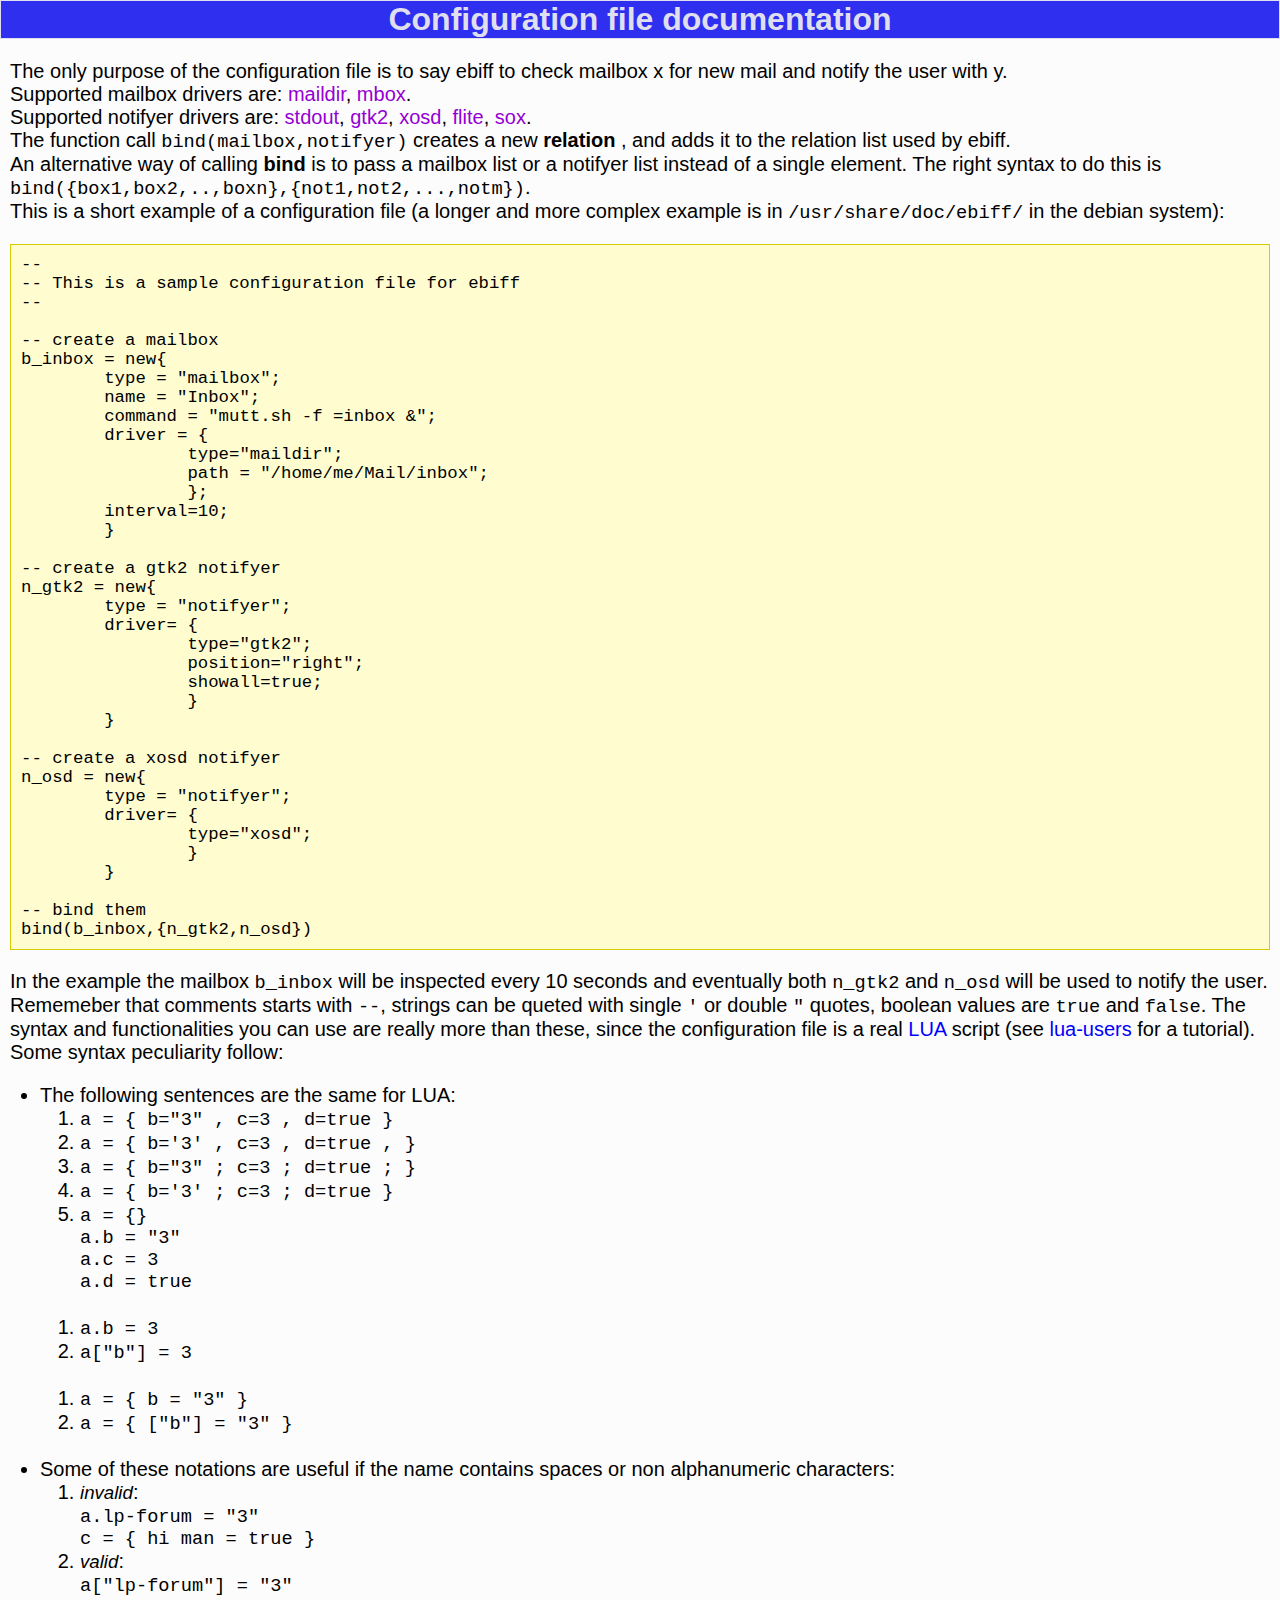
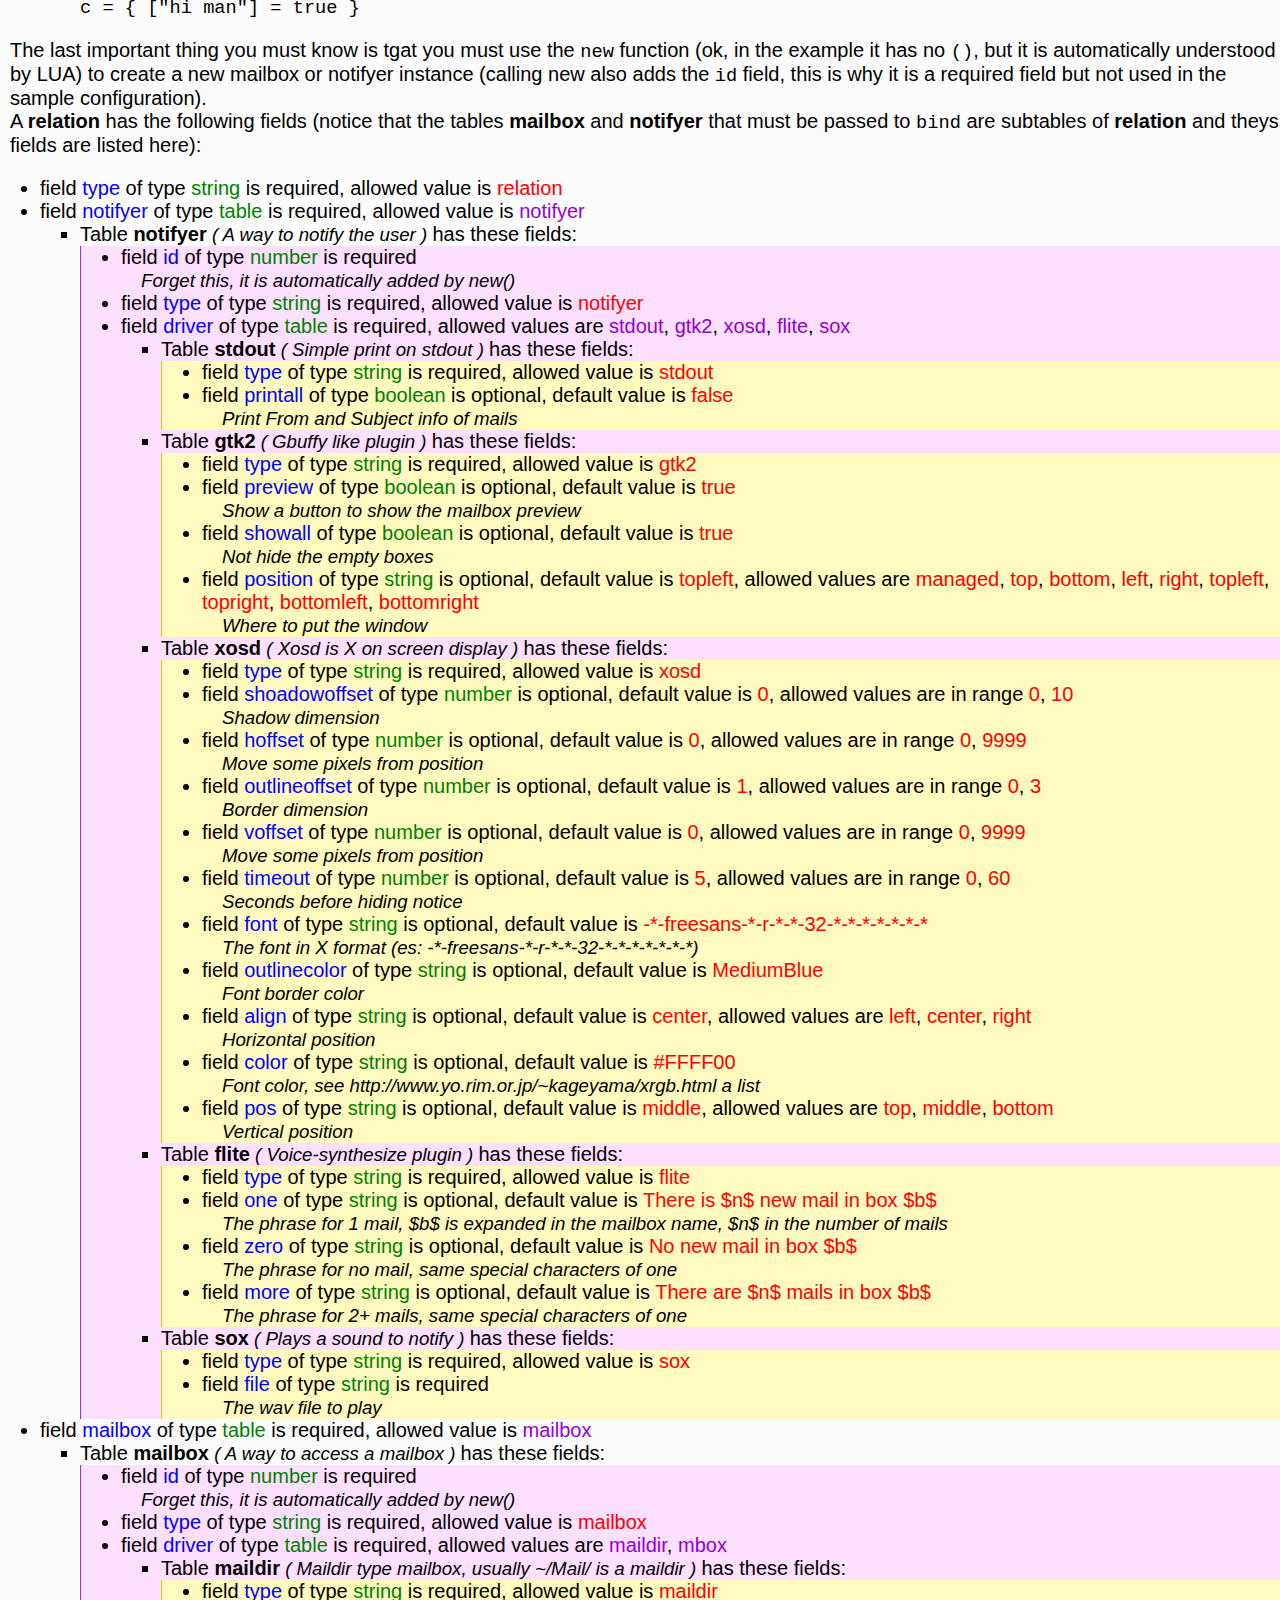
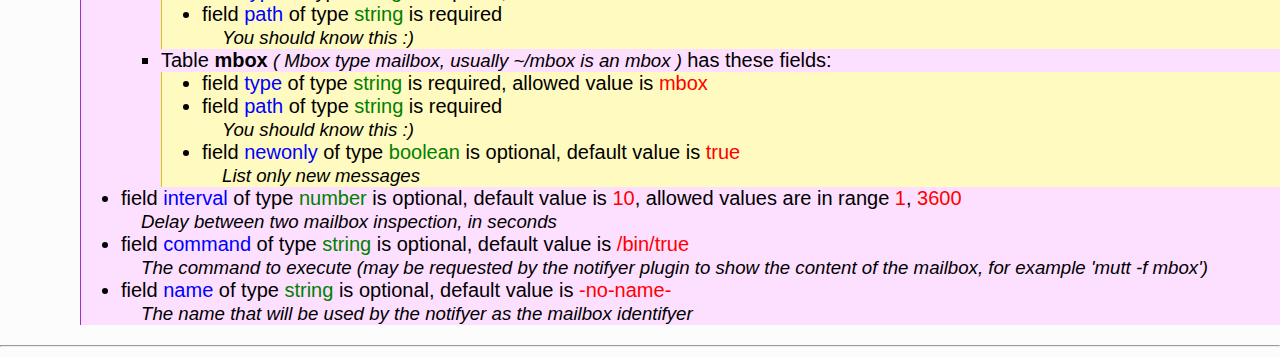
==== ebiff_homepage/homepage/manual.html @ 233963b3 "fix" ====
<html>
<head>
<meta http-equiv="Content-Type" content="text/html; charset=UTF-8">
<title>ebiff configuration file documentation</title>
<style type="text/css">
  TT {font-size:14pt;font-family:courier;}
  I {font-size:14pt;font-family:helvetica;}
  PRE {font-size:13pt;font-family:courier;
  	border-style:solid;border-width:1px;
	margin:10 10 10 10;padding:10 10 10 10;
	border-color:#d8ca00;
	background-color:#fffdcf;}
  body { 
background-color: #fcfcfc;
font-family: helvetica,sans-serif;
font-size:15pt;
margin-top:0px;
margin-bottom:0px;
margin-left:0px;
margin-right:0px;
}

p {margin-left:10;}

  UL {list-style-type:disc;}
  UL UL {list-style-type:square;}
  UL UL UL {list-style-type:disc;
border-style:none none none solid;
border-width:1px;
border-color:#9b30cf;
background-color:#fddfff;}
  UL UL UL UL {list-style-type:square;border-style:none;}
  UL UL UL UL UL {list-style-type:disc;
border-style:none none none solid;
border-width:1px;
border-color:#d8ca00;
background-color:#fffabf;}
  H1 {font-size: 24pt;
color:#dfdff0;
text-align:center;
border-style:solid;
border-width:1px;
border-color:#dfdff0;
background-color:#2f2ff0;
margin-left:0px;
margin-right:0px;
margin-top:0px;
}
  A  {color:DarkViolet;text-decoration: none}
  A:hover {color: Violet;background-color: DarkViolet;text-decoration: none;}
  A.nohover:hover {background-color: transparent;text-decoration: none;
  	color: transparent;}
  A.normal  {color:Blue;text-decoration: none}
  A.normal:hover {color: LightBlue;background-color: Blue;text-decoration: none;}
  A.normal.nohover:hover {background-color: transparent;text-decoration: none;
  	color: transparent;}
  </style>
</head>
<body>
<h1>Configuration file documentation</h1>
<P>
    The only purpose of the configuration file is to say ebiff to
    check mailbox x for new mail and notify the user with y.<BR>
    Supported mailbox drivers are: 
    <A HREF="#maildir">maildir</A>, <A HREF="#mbox">mbox</A>.
    <BR>
    Supported notifyer drivers are: 
    <A HREF="#stdout">stdout</A>, <A HREF="#gtk2">gtk2</A>, <A HREF="#xosd">xosd</A>, <A HREF="#flite">flite</A>, <A HREF="#sox">sox</A>.
    <BR>
    The function call <TT>bind(mailbox,notifyer)</TT>
    creates a new <B>relation</B> , and adds it to the relation 
    list used by ebiff.<BR>
    An alternative way of calling <B>bind</B> is to pass a mailbox list or
    a notifyer list instead of a single element. The right syntax to do this 
    is <TT>bind({box1,box2,..,boxn},{not1,not2,...,notm})</TT>.<BR>
    This is a short example of a configuration file (a longer and more complex
    example is in <TT>/usr/share/doc/ebiff/</TT> in the debian system):
    </P>
<pre>
--
-- This is a sample configuration file for ebiff
--

-- create a mailbox
b_inbox = new{
	type = "mailbox";
	name = "Inbox";
	command = "mutt.sh -f =inbox &amp;";
	driver = {
		type="maildir";
		path = "/home/me/Mail/inbox";
		};
	interval=10;
	}
	
-- create a gtk2 notifyer
n_gtk2 = new{
	type = "notifyer";
	driver= {
		type="gtk2";
		position="right";
		showall=true;
		}
	}

-- create a xosd notifyer
n_osd = new{
	type = "notifyer";
	driver= {
		type="xosd";
		}
	}

-- bind them
bind(b_inbox,{n_gtk2,n_osd})
</pre>
<P>
    In the example the mailbox <TT>b_inbox</TT> will be inspected every 
    10 seconds and eventually both <TT>n_gtk2</TT> and <TT>n_osd</TT>
    will be used to notify the user.<BR>
    Rememeber that comments starts with <TT>--</TT>, strings can be queted with
    single <TT>'</TT> or double <TT>"</TT> quotes, boolean values are 
    <TT>true</TT> and <TT>false</TT>. The syntax and 
    functionalities you can use are really more than these, since 
    the configuration file is a real
    <A CLASS="normal" HREF="http://www.lua.org">LUA</A> script 
    (see <A CLASS="normal" HREF="http://lua-users.org">lua-users</A> for a 
    tutorial). Some syntax peculiarity follow:
    </P>
<UL>
<LI>The following sentences are the same for LUA:

<OL>
<LI><TT> a = { b="3" , c=3 , d=true }</TT></LI>
<LI><TT> a = { b='3' , c=3 , d=true , }</TT></LI>
<LI><TT> a = { b="3" ; c=3 ; d=true ; }</TT></LI>
<LI><TT> a = { b='3' ; c=3 ; d=true  }</TT></LI>
<LI><TT> a = {}<BR>
a.b = "3"<BR>
a.c = 3<BR>
a.d = true</TT></LI>
</OL>
<BR><OL>
<LI><TT> a.b = 3</TT></LI>
<LI><TT> a["b"] = 3</TT></LI>
</OL>
<BR><OL>
<LI><TT> a = { b = "3" }</TT></LI>
<LI><TT> a = { ["b"] = "3" }</TT></LI>
</OL>
<BR>
</LI>
<LI>Some of these notations are useful if the name contains spaces or 
non alphanumeric characters:
<OL>
<LI>
<I>invalid</I>:<BR><TT>
	a.lp-forum = "3"<BR>
	c = { hi man = true }</TT>
</LI>
<LI>
<I>valid</I>:<BR><TT>
	a["lp-forum"] = "3"<BR>
	c = { ["hi man"] = true }</TT>
</LI>
</OL>
</LI>
</UL>
<P>
    The last important thing you must know is tgat you must use the 
    <TT>new</TT> function (ok, in the example it has no <TT>()</TT>, but
    it is automatically understood by LUA) to create a new mailbox or notifyer
    instance (calling new also adds the <TT>id</TT> field, this is why it is a
    required field but not used in the sample configuration).<BR>
    A <B>relation</B> has the following fields (notice that the tables 
    <B>mailbox</B> and <B>notifyer</B> that must be passed to <TT>bind</TT>
    are subtables of <B>relation</B> and theys fields are listed here):
    <ul>
<li>
field <FONT color="blue">type</FONT>
of type <FONT color="green">string</FONT>
is required, allowed value is <FONT color="red">relation</FONT>
</li>
<li>
field <FONT color="blue">notifyer</FONT>
of type <FONT color="green">table</FONT>
is required, allowed value is <FONT color="DarkViolet">notifyer</FONT><ul><li>
<DIV ID="notifyer">
    Table <B>notifyer</B><I> ( A way to notify the user ) </I>
    has these fields:</DIV>
<ul>
<li>
field <FONT color="blue">id</FONT>
of type <FONT color="green">number</FONT>
is required<BR><I style="margin-left:20px;">Forget this, it is automatically added by new()</I>
</li>
<li>
field <FONT color="blue">type</FONT>
of type <FONT color="green">string</FONT>
is required, allowed value is <FONT color="red">notifyer</FONT>
</li>
<li>
field <FONT color="blue">driver</FONT>
of type <FONT color="green">table</FONT>
is required, allowed values are <FONT color="DarkViolet">stdout</FONT>, <FONT color="DarkViolet">gtk2</FONT>, <FONT color="DarkViolet">xosd</FONT>, <FONT color="DarkViolet">flite</FONT>, <FONT color="DarkViolet">sox</FONT><ul>
<li>
<DIV ID="stdout">
    Table <B>stdout</B><I> ( Simple print on stdout ) </I>
    has these fields:</DIV>
<ul>
<li>
field <FONT color="blue">type</FONT>
of type <FONT color="green">string</FONT>
is required, allowed value is <FONT color="red">stdout</FONT>
</li>
<li>
field <FONT color="blue">printall</FONT>
of type <FONT color="green">boolean</FONT>
is optional, default value is <FONT color="red">false</FONT><BR><I style="margin-left:20px;">Print From and Subject info of mails</I>
</li>
</ul>
</li>
<li>
<DIV ID="gtk2">
    Table <B>gtk2</B><I> ( Gbuffy like plugin ) </I>
    has these fields:</DIV>
<ul>
<li>
field <FONT color="blue">type</FONT>
of type <FONT color="green">string</FONT>
is required, allowed value is <FONT color="red">gtk2</FONT>
</li>
<li>
field <FONT color="blue">preview</FONT>
of type <FONT color="green">boolean</FONT>
is optional, default value is <FONT color="red">true</FONT><BR><I style="margin-left:20px;">Show a button to show the mailbox preview</I>
</li>
<li>
field <FONT color="blue">showall</FONT>
of type <FONT color="green">boolean</FONT>
is optional, default value is <FONT color="red">true</FONT><BR><I style="margin-left:20px;">Not hide the empty boxes</I>
</li>
<li>
field <FONT color="blue">position</FONT>
of type <FONT color="green">string</FONT>
is optional, default value is <FONT color="red">topleft</FONT>, allowed values are <FONT color="red">managed</FONT>, <FONT color="red">top</FONT>, <FONT color="red">bottom</FONT>, <FONT color="red">left</FONT>, <FONT color="red">right</FONT>, <FONT color="red">topleft</FONT>, <FONT color="red">topright</FONT>, <FONT color="red">bottomleft</FONT>, <FONT color="red">bottomright</FONT><BR><I style="margin-left:20px;">Where to put the window</I>
</li>
</ul>
</li>
<li>
<DIV ID="xosd">
    Table <B>xosd</B><I> ( Xosd is X on screen display ) </I>
    has these fields:</DIV>
<ul>
<li>
field <FONT color="blue">type</FONT>
of type <FONT color="green">string</FONT>
is required, allowed value is <FONT color="red">xosd</FONT>
</li>
<li>
field <FONT color="blue">shoadowoffset</FONT>
of type <FONT color="green">number</FONT>
is optional, default value is <FONT color="red">0</FONT>, allowed values are in range <FONT color="red">0</FONT>, <FONT color="red">10</FONT><BR><I style="margin-left:20px;">Shadow dimension</I>
</li>
<li>
field <FONT color="blue">hoffset</FONT>
of type <FONT color="green">number</FONT>
is optional, default value is <FONT color="red">0</FONT>, allowed values are in range <FONT color="red">0</FONT>, <FONT color="red">9999</FONT><BR><I style="margin-left:20px;">Move some pixels from position</I>
</li>
<li>
field <FONT color="blue">outlineoffset</FONT>
of type <FONT color="green">number</FONT>
is optional, default value is <FONT color="red">1</FONT>, allowed values are in range <FONT color="red">0</FONT>, <FONT color="red">3</FONT><BR><I style="margin-left:20px;">Border dimension</I>
</li>
<li>
field <FONT color="blue">voffset</FONT>
of type <FONT color="green">number</FONT>
is optional, default value is <FONT color="red">0</FONT>, allowed values are in range <FONT color="red">0</FONT>, <FONT color="red">9999</FONT><BR><I style="margin-left:20px;">Move some pixels from position</I>
</li>
<li>
field <FONT color="blue">timeout</FONT>
of type <FONT color="green">number</FONT>
is optional, default value is <FONT color="red">5</FONT>, allowed values are in range <FONT color="red">0</FONT>, <FONT color="red">60</FONT><BR><I style="margin-left:20px;">Seconds before hiding notice</I>
</li>
<li>
field <FONT color="blue">font</FONT>
of type <FONT color="green">string</FONT>
is optional, default value is <FONT color="red">-*-freesans-*-r-*-*-32-*-*-*-*-*-*-*</FONT><BR><I style="margin-left:20px;">The font in X format (es: -*-freesans-*-r-*-*-32-*-*-*-*-*-*-*)</I>
</li>
<li>
field <FONT color="blue">outlinecolor</FONT>
of type <FONT color="green">string</FONT>
is optional, default value is <FONT color="red">MediumBlue</FONT><BR><I style="margin-left:20px;">Font border color</I>
</li>
<li>
field <FONT color="blue">align</FONT>
of type <FONT color="green">string</FONT>
is optional, default value is <FONT color="red">center</FONT>, allowed values are <FONT color="red">left</FONT>, <FONT color="red">center</FONT>, <FONT color="red">right</FONT><BR><I style="margin-left:20px;">Horizontal position</I>
</li>
<li>
field <FONT color="blue">color</FONT>
of type <FONT color="green">string</FONT>
is optional, default value is <FONT color="red">#FFFF00</FONT><BR><I style="margin-left:20px;">Font color, see http://www.yo.rim.or.jp/~kageyama/xrgb.html a list</I>
</li>
<li>
field <FONT color="blue">pos</FONT>
of type <FONT color="green">string</FONT>
is optional, default value is <FONT color="red">middle</FONT>, allowed values are <FONT color="red">top</FONT>, <FONT color="red">middle</FONT>, <FONT color="red">bottom</FONT><BR><I style="margin-left:20px;">Vertical position</I>
</li>
</ul>
</li>
<li>
<DIV ID="flite">
    Table <B>flite</B><I> ( Voice-synthesize plugin ) </I>
    has these fields:</DIV>
<ul>
<li>
field <FONT color="blue">type</FONT>
of type <FONT color="green">string</FONT>
is required, allowed value is <FONT color="red">flite</FONT>
</li>
<li>
field <FONT color="blue">one</FONT>
of type <FONT color="green">string</FONT>
is optional, default value is <FONT color="red">There is $n$ new mail in box $b$</FONT><BR><I style="margin-left:20px;">The phrase for 1 mail, $b$ is expanded in the mailbox name, $n$ in the number of mails</I>
</li>
<li>
field <FONT color="blue">zero</FONT>
of type <FONT color="green">string</FONT>
is optional, default value is <FONT color="red">No new mail in box $b$</FONT><BR><I style="margin-left:20px;">The phrase for no mail, same special characters of one</I>
</li>
<li>
field <FONT color="blue">more</FONT>
of type <FONT color="green">string</FONT>
is optional, default value is <FONT color="red">There are $n$ mails in box $b$</FONT><BR><I style="margin-left:20px;">The phrase for 2+ mails, same special characters of one</I>
</li>
</ul>
</li>
<li>
<DIV ID="sox">
    Table <B>sox</B><I> ( Plays a sound to notify ) </I>
    has these fields:</DIV>
<ul>
<li>
field <FONT color="blue">type</FONT>
of type <FONT color="green">string</FONT>
is required, allowed value is <FONT color="red">sox</FONT>
</li>
<li>
field <FONT color="blue">file</FONT>
of type <FONT color="green">string</FONT>
is required<BR><I style="margin-left:20px;">The wav file to play</I>
</li>
</ul>
</li>
</ul>
</li>
</ul>
</li></ul>
</li>
<li>
field <FONT color="blue">mailbox</FONT>
of type <FONT color="green">table</FONT>
is required, allowed value is <FONT color="DarkViolet">mailbox</FONT><ul><li>
<DIV ID="mailbox">
    Table <B>mailbox</B><I> ( A way to access a mailbox ) </I>
    has these fields:</DIV>
<ul>
<li>
field <FONT color="blue">id</FONT>
of type <FONT color="green">number</FONT>
is required<BR><I style="margin-left:20px;">Forget this, it is automatically added by new()</I>
</li>
<li>
field <FONT color="blue">type</FONT>
of type <FONT color="green">string</FONT>
is required, allowed value is <FONT color="red">mailbox</FONT>
</li>
<li>
field <FONT color="blue">driver</FONT>
of type <FONT color="green">table</FONT>
is required, allowed values are <FONT color="DarkViolet">maildir</FONT>, <FONT color="DarkViolet">mbox</FONT><ul>
<li>
<DIV ID="maildir">
    Table <B>maildir</B><I> ( Maildir type mailbox, usually ~/Mail/ is a maildir ) </I>
    has these fields:</DIV>
<ul>
<li>
field <FONT color="blue">type</FONT>
of type <FONT color="green">string</FONT>
is required, allowed value is <FONT color="red">maildir</FONT>
</li>
<li>
field <FONT color="blue">path</FONT>
of type <FONT color="green">string</FONT>
is required<BR><I style="margin-left:20px;">You should know this :)</I>
</li>
</ul>
</li>
<li>
<DIV ID="mbox">
    Table <B>mbox</B><I> ( Mbox type mailbox, usually ~/mbox is an mbox ) </I>
    has these fields:</DIV>
<ul>
<li>
field <FONT color="blue">type</FONT>
of type <FONT color="green">string</FONT>
is required, allowed value is <FONT color="red">mbox</FONT>
</li>
<li>
field <FONT color="blue">path</FONT>
of type <FONT color="green">string</FONT>
is required<BR><I style="margin-left:20px;">You should know this :)</I>
</li>
<li>
field <FONT color="blue">newonly</FONT>
of type <FONT color="green">boolean</FONT>
is optional, default value is <FONT color="red">true</FONT><BR><I style="margin-left:20px;">List only new messages</I>
</li>
</ul>
</li>
</ul>
</li>
<li>
field <FONT color="blue">interval</FONT>
of type <FONT color="green">number</FONT>
is optional, default value is <FONT color="red">10</FONT>, allowed values are in range <FONT color="red">1</FONT>, <FONT color="red">3600</FONT><BR><I style="margin-left:20px;">Delay between two mailbox inspection, in seconds</I>
</li>
<li>
field <FONT color="blue">command</FONT>
of type <FONT color="green">string</FONT>
is optional, default value is <FONT color="red">/bin/true</FONT><BR><I style="margin-left:20px;">The command to execute (may be requested by the notifyer plugin to show the content of the mailbox, for example 'mutt -f mbox')</I>
</li>
<li>
field <FONT color="blue">name</FONT>
of type <FONT color="green">string</FONT>
is optional, default value is <FONT color="red">-no-name-</FONT><BR><I style="margin-left:20px;">The name that will be used by the notifyer as the mailbox identifyer</I>
</li>
</ul>
</li></ul>
</li>
</ul>
</P>
<HR>
</body>
</html>
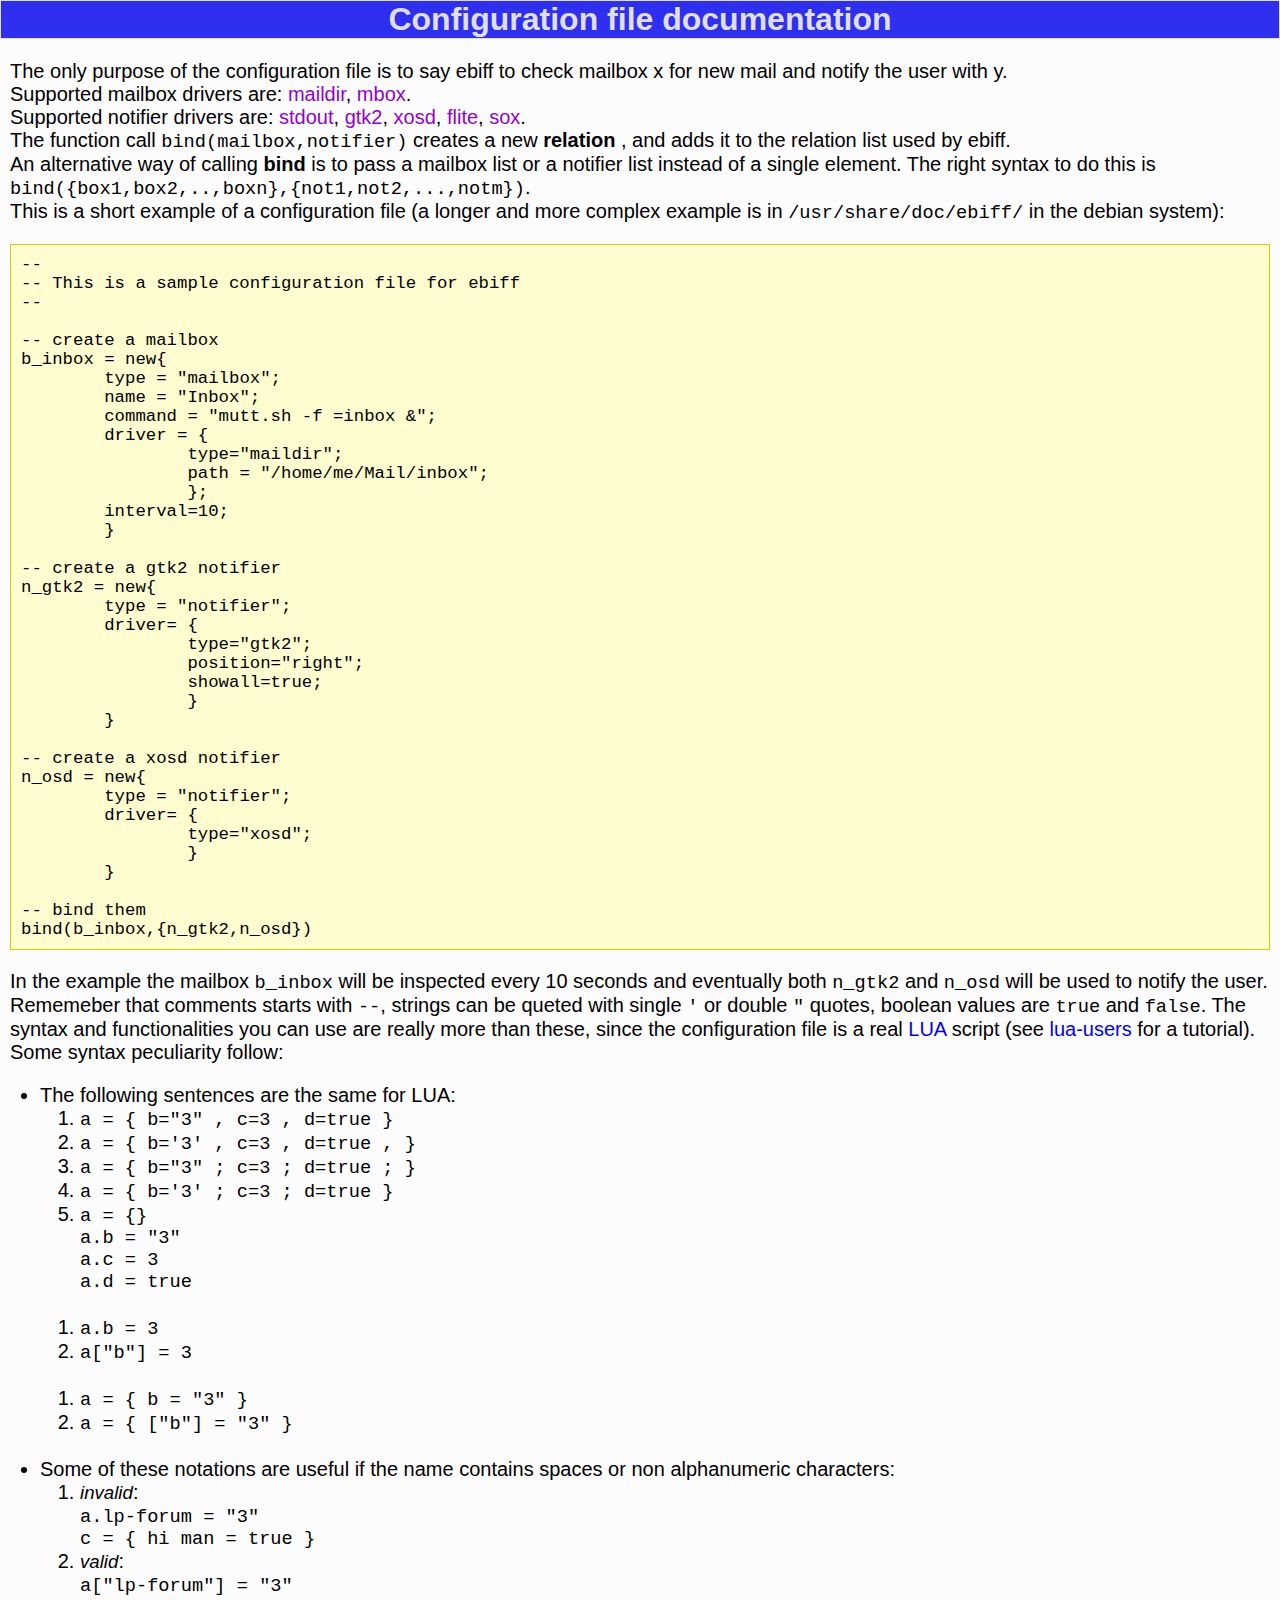
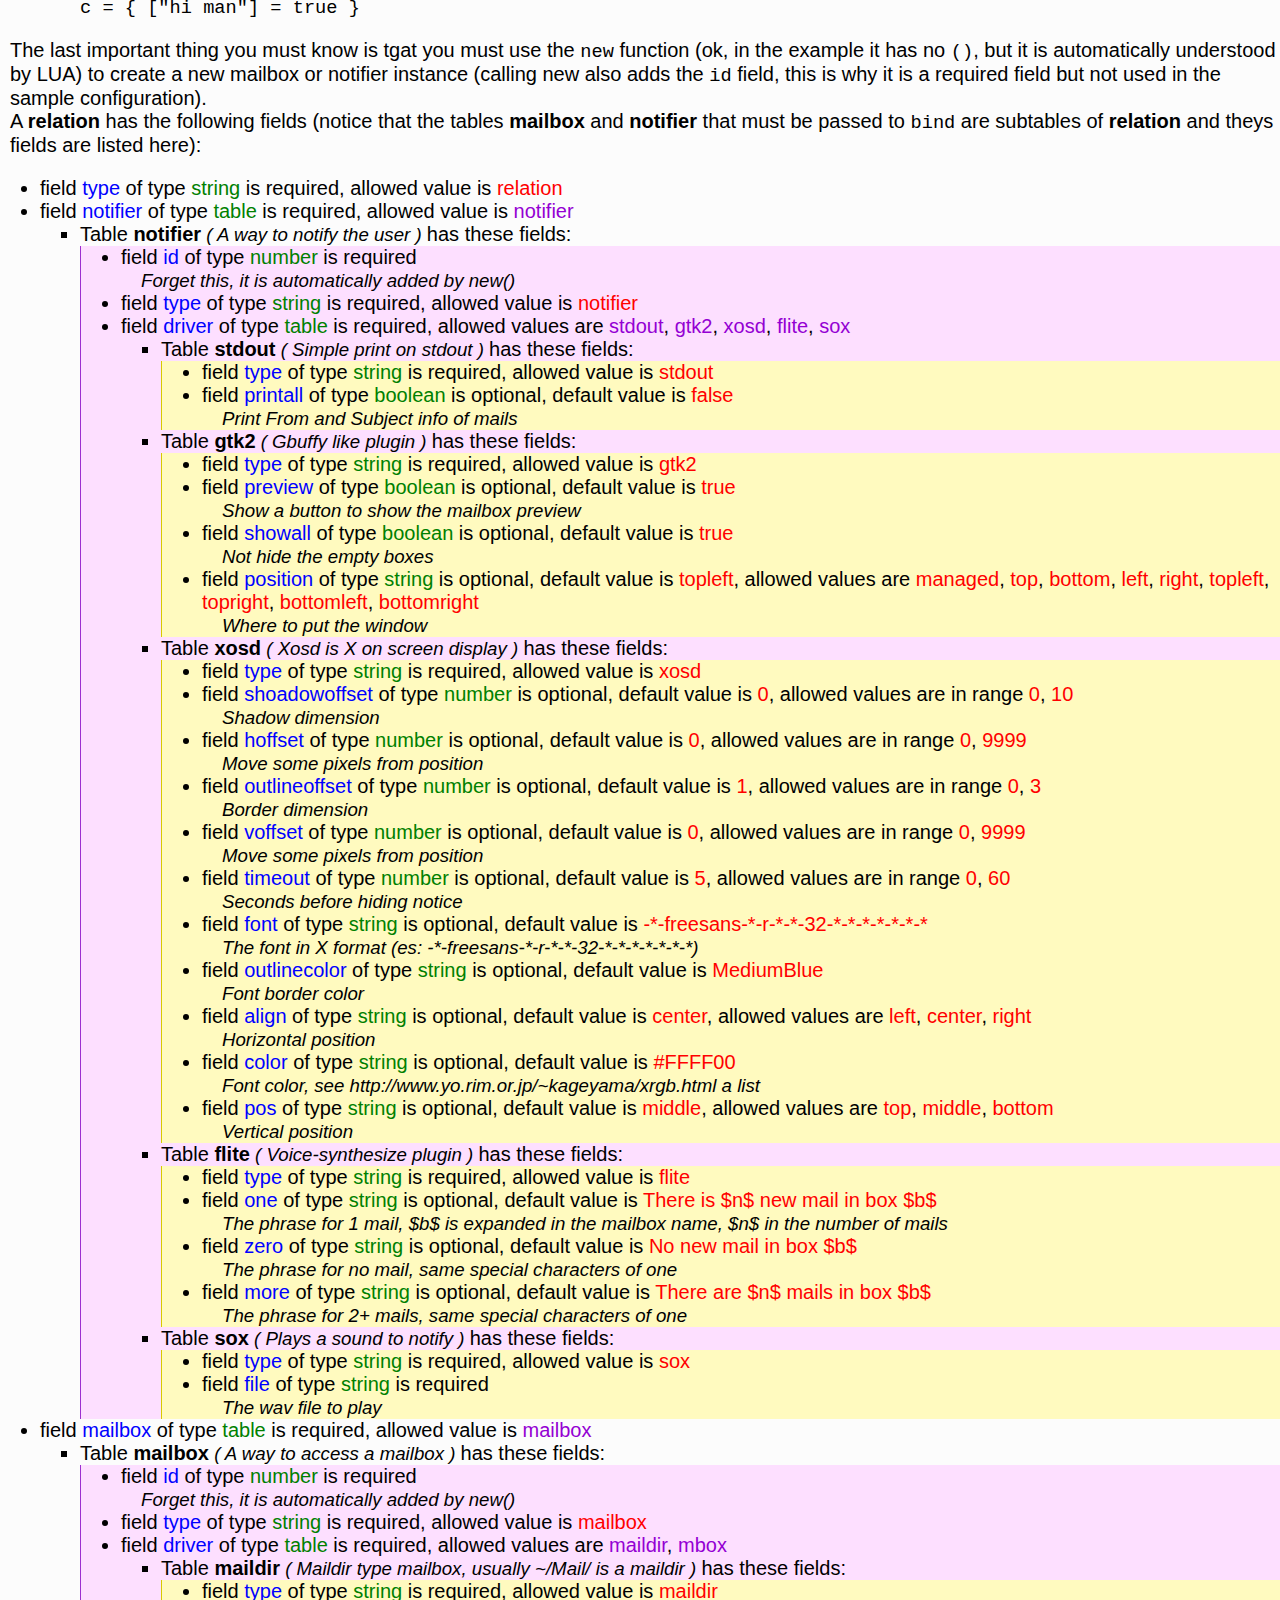
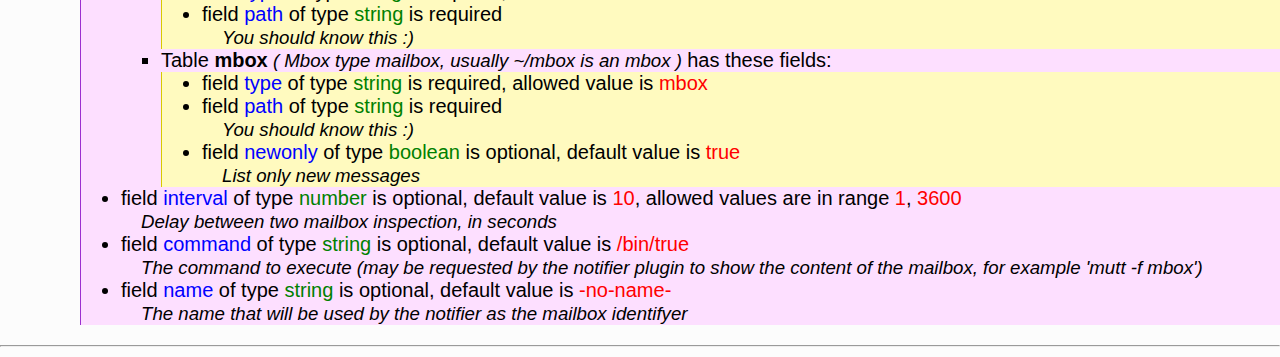
==== commit 167cae06: "fix" ====
--- a/ebiff_homepage/homepage/manual.html
+++ b/ebiff_homepage/homepage/manual.html
@@ -64,14 +64,14 @@
     Supported mailbox drivers are: 
     <A HREF="#maildir">maildir</A>, <A HREF="#mbox">mbox</A>.
     <BR>
-    Supported notifyer drivers are: 
+    Supported notifier drivers are: 
     <A HREF="#stdout">stdout</A>, <A HREF="#gtk2">gtk2</A>, <A HREF="#xosd">xosd</A>, <A HREF="#flite">flite</A>, <A HREF="#sox">sox</A>.
     <BR>
-    The function call <TT>bind(mailbox,notifyer)</TT>
+    The function call <TT>bind(mailbox,notifier)</TT>
     creates a new <B>relation</B> , and adds it to the relation 
     list used by ebiff.<BR>
     An alternative way of calling <B>bind</B> is to pass a mailbox list or
-    a notifyer list instead of a single element. The right syntax to do this 
+    a notifier list instead of a single element. The right syntax to do this 
     is <TT>bind({box1,box2,..,boxn},{not1,not2,...,notm})</TT>.<BR>
     This is a short example of a configuration file (a longer and more complex
     example is in <TT>/usr/share/doc/ebiff/</TT> in the debian system):
@@ -93,9 +93,9 @@
 	interval=10;
 	}
 	
--- create a gtk2 notifyer
+-- create a gtk2 notifier
 n_gtk2 = new{
-	type = "notifyer";
+	type = "notifier";
 	driver= {
 		type="gtk2";
 		position="right";
@@ -103,9 +103,9 @@
 		}
 	}
 
--- create a xosd notifyer
+-- create a xosd notifier
 n_osd = new{
-	type = "notifyer";
+	type = "notifier";
 	driver= {
 		type="xosd";
 		}
@@ -169,11 +169,11 @@
 <P>
     The last important thing you must know is tgat you must use the 
     <TT>new</TT> function (ok, in the example it has no <TT>()</TT>, but
-    it is automatically understood by LUA) to create a new mailbox or notifyer
+    it is automatically understood by LUA) to create a new mailbox or notifier
     instance (calling new also adds the <TT>id</TT> field, this is why it is a
     required field but not used in the sample configuration).<BR>
     A <B>relation</B> has the following fields (notice that the tables 
-    <B>mailbox</B> and <B>notifyer</B> that must be passed to <TT>bind</TT>
+    <B>mailbox</B> and <B>notifier</B> that must be passed to <TT>bind</TT>
     are subtables of <B>relation</B> and theys fields are listed here):
     <ul>
 <li>
@@ -182,11 +182,11 @@
 is required, allowed value is <FONT color="red">relation</FONT>
 </li>
 <li>
-field <FONT color="blue">notifyer</FONT>
+field <FONT color="blue">notifier</FONT>
 of type <FONT color="green">table</FONT>
-is required, allowed value is <FONT color="DarkViolet">notifyer</FONT><ul><li>
-<DIV ID="notifyer">
-    Table <B>notifyer</B><I> ( A way to notify the user ) </I>
+is required, allowed value is <FONT color="DarkViolet">notifier</FONT><ul><li>
+<DIV ID="notifier">
+    Table <B>notifier</B><I> ( A way to notify the user ) </I>
     has these fields:</DIV>
 <ul>
 <li>
@@ -197,7 +197,7 @@
 <li>
 field <FONT color="blue">type</FONT>
 of type <FONT color="green">string</FONT>
-is required, allowed value is <FONT color="red">notifyer</FONT>
+is required, allowed value is <FONT color="red">notifier</FONT>
 </li>
 <li>
 field <FONT color="blue">driver</FONT>
@@ -429,12 +429,12 @@
 <li>
 field <FONT color="blue">command</FONT>
 of type <FONT color="green">string</FONT>
-is optional, default value is <FONT color="red">/bin/true</FONT><BR><I style="margin-left:20px;">The command to execute (may be requested by the notifyer plugin to show the content of the mailbox, for example 'mutt -f mbox')</I>
+is optional, default value is <FONT color="red">/bin/true</FONT><BR><I style="margin-left:20px;">The command to execute (may be requested by the notifier plugin to show the content of the mailbox, for example 'mutt -f mbox')</I>
 </li>
 <li>
 field <FONT color="blue">name</FONT>
 of type <FONT color="green">string</FONT>
-is optional, default value is <FONT color="red">-no-name-</FONT><BR><I style="margin-left:20px;">The name that will be used by the notifyer as the mailbox identifyer</I>
+is optional, default value is <FONT color="red">-no-name-</FONT><BR><I style="margin-left:20px;">The name that will be used by the notifier as the mailbox identifyer</I>
 </li>
 </ul>
 </li></ul>
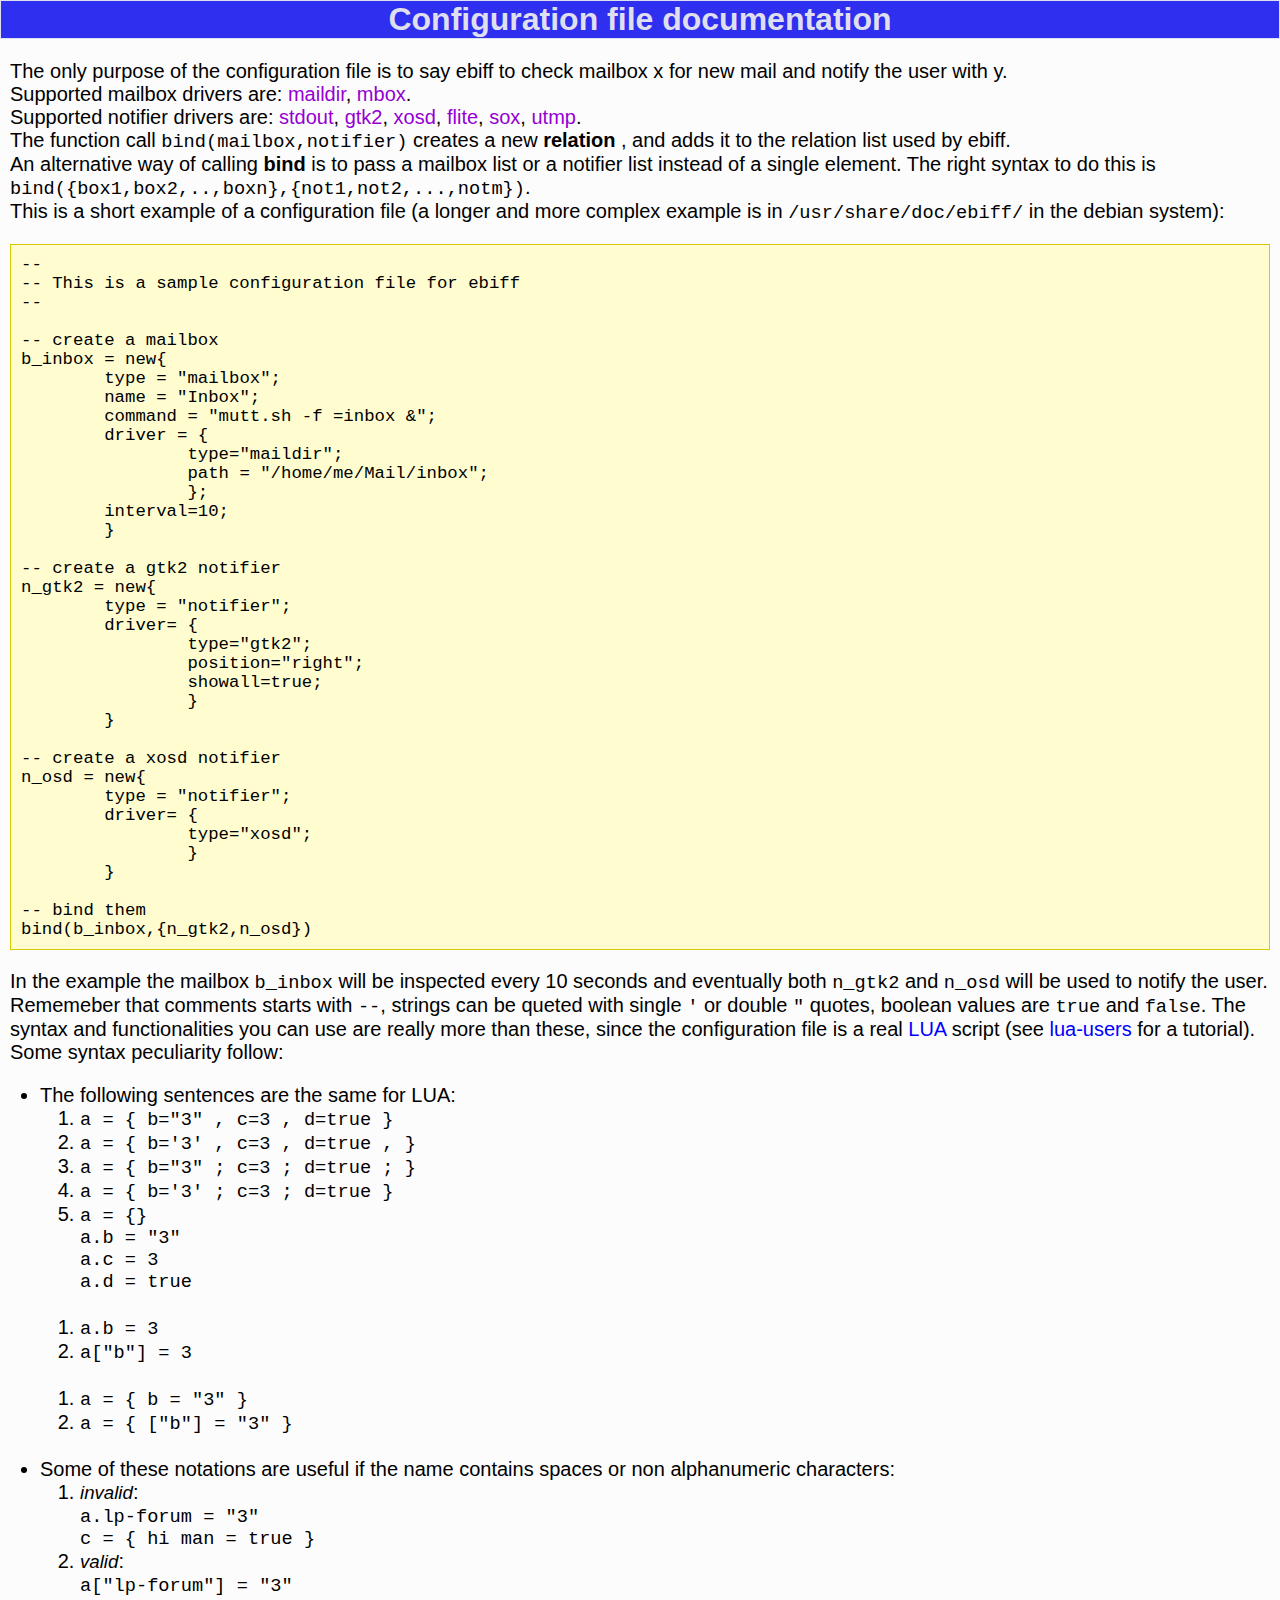
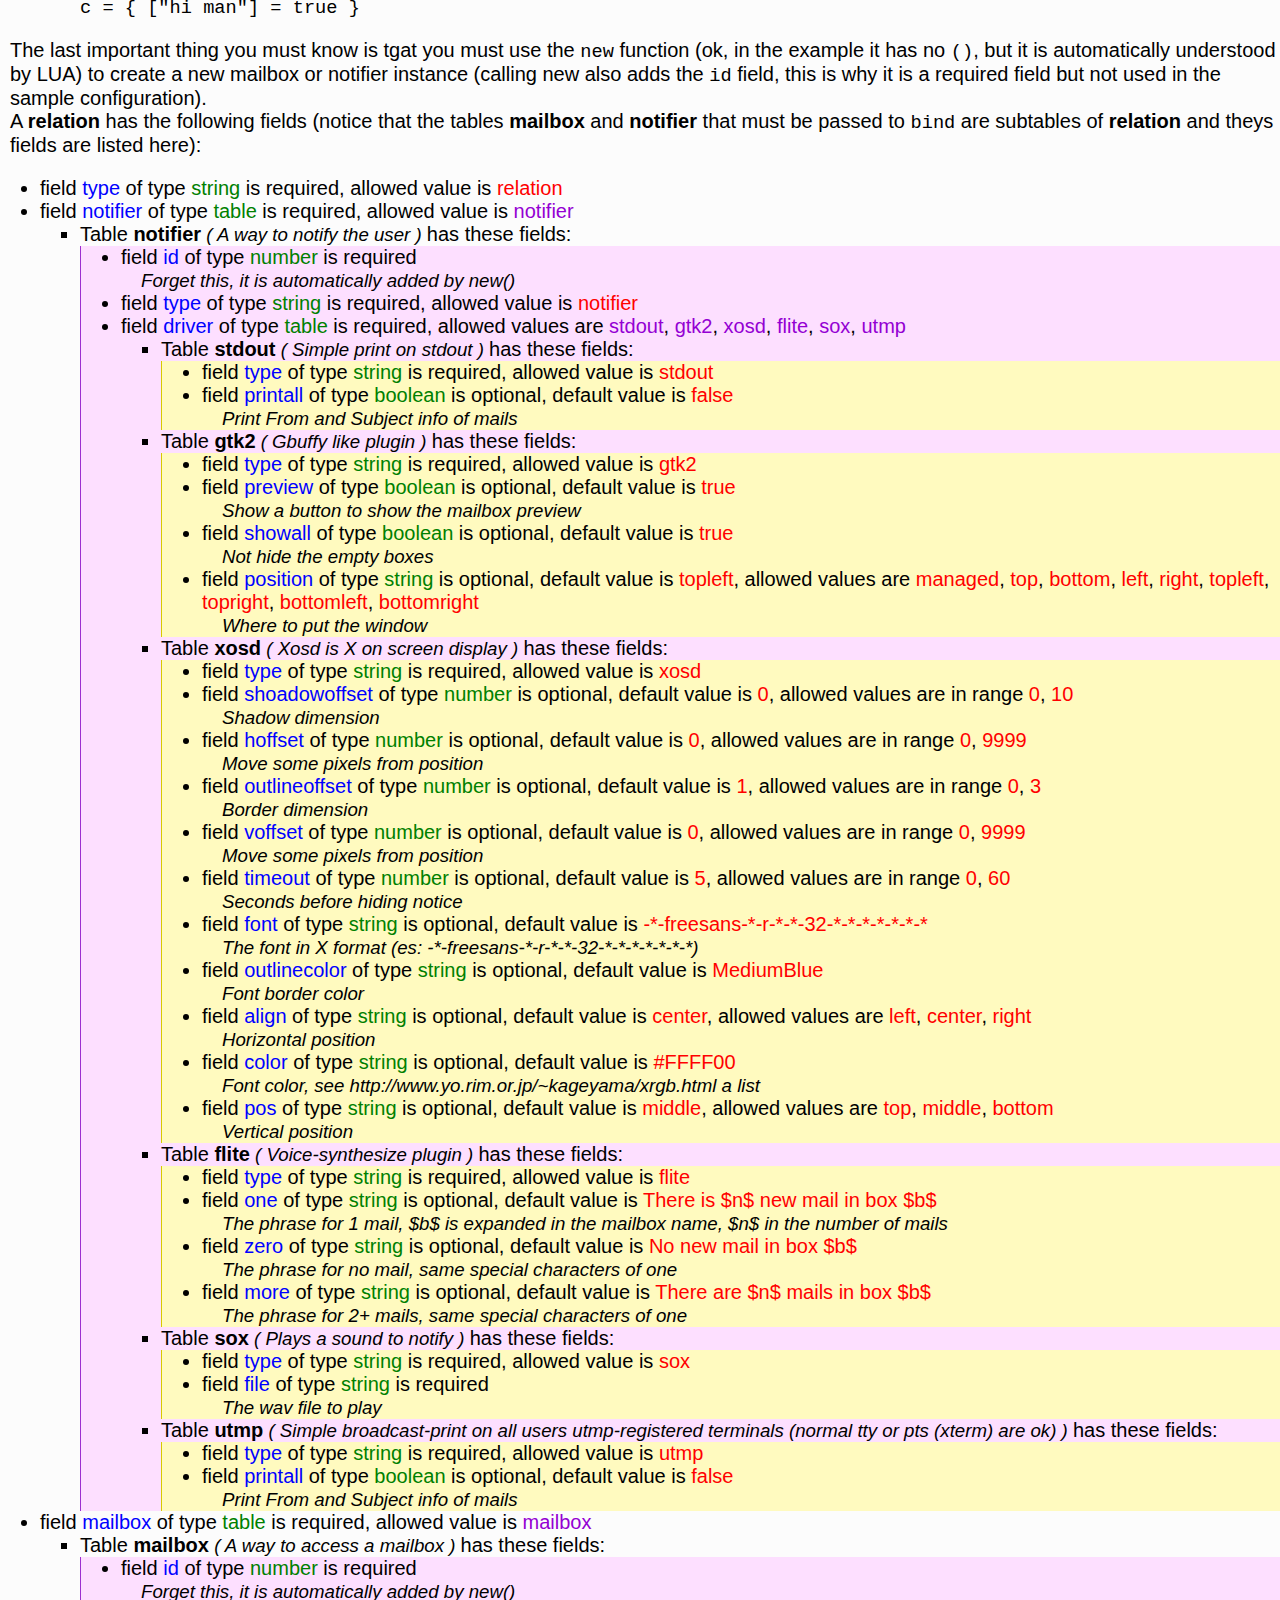
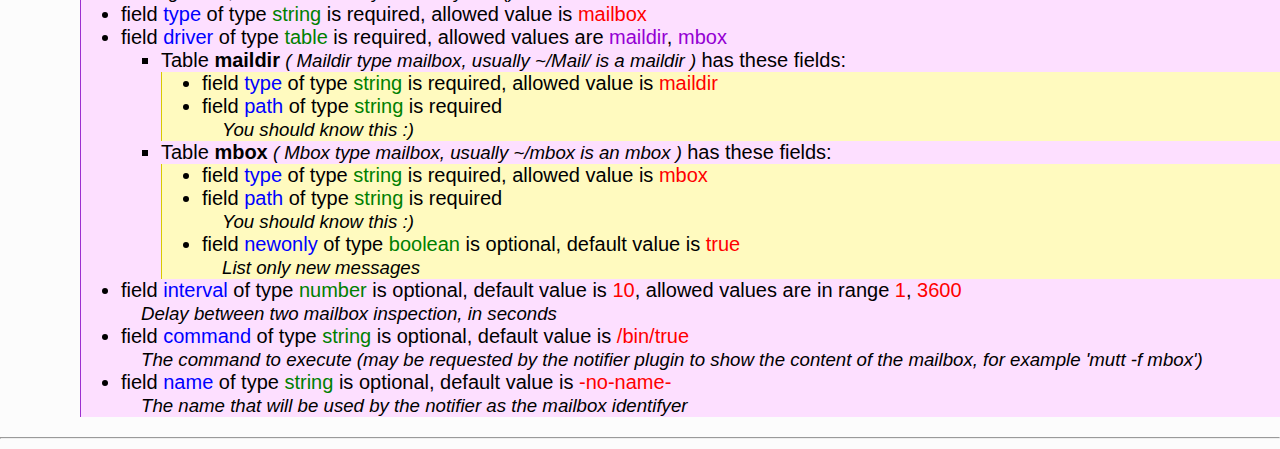
==== commit d8da3f03: "fix" ====
--- a/ebiff_homepage/homepage/manual.html
+++ b/ebiff_homepage/homepage/manual.html
@@ -65,7 +65,7 @@
     <A HREF="#maildir">maildir</A>, <A HREF="#mbox">mbox</A>.
     <BR>
     Supported notifier drivers are: 
-    <A HREF="#stdout">stdout</A>, <A HREF="#gtk2">gtk2</A>, <A HREF="#xosd">xosd</A>, <A HREF="#flite">flite</A>, <A HREF="#sox">sox</A>.
+    <A HREF="#stdout">stdout</A>, <A HREF="#gtk2">gtk2</A>, <A HREF="#xosd">xosd</A>, <A HREF="#flite">flite</A>, <A HREF="#sox">sox</A>, <A HREF="#utmp">utmp</A>.
     <BR>
     The function call <TT>bind(mailbox,notifier)</TT>
     creates a new <B>relation</B> , and adds it to the relation 
@@ -202,7 +202,7 @@
 <li>
 field <FONT color="blue">driver</FONT>
 of type <FONT color="green">table</FONT>
-is required, allowed values are <FONT color="DarkViolet">stdout</FONT>, <FONT color="DarkViolet">gtk2</FONT>, <FONT color="DarkViolet">xosd</FONT>, <FONT color="DarkViolet">flite</FONT>, <FONT color="DarkViolet">sox</FONT><ul>
+is required, allowed values are <FONT color="DarkViolet">stdout</FONT>, <FONT color="DarkViolet">gtk2</FONT>, <FONT color="DarkViolet">xosd</FONT>, <FONT color="DarkViolet">flite</FONT>, <FONT color="DarkViolet">sox</FONT>, <FONT color="DarkViolet">utmp</FONT><ul>
 <li>
 <DIV ID="stdout">
     Table <B>stdout</B><I> ( Simple print on stdout ) </I>
@@ -350,6 +350,23 @@
 field <FONT color="blue">file</FONT>
 of type <FONT color="green">string</FONT>
 is required<BR><I style="margin-left:20px;">The wav file to play</I>
+</li>
+</ul>
+</li>
+<li>
+<DIV ID="utmp">
+    Table <B>utmp</B><I> ( Simple broadcast-print on all users utmp-registered terminals (normal tty or pts (xterm) are ok) ) </I>
+    has these fields:</DIV>
+<ul>
+<li>
+field <FONT color="blue">type</FONT>
+of type <FONT color="green">string</FONT>
+is required, allowed value is <FONT color="red">utmp</FONT>
+</li>
+<li>
+field <FONT color="blue">printall</FONT>
+of type <FONT color="green">boolean</FONT>
+is optional, default value is <FONT color="red">false</FONT><BR><I style="margin-left:20px;">Print From and Subject info of mails</I>
 </li>
 </ul>
 </li>
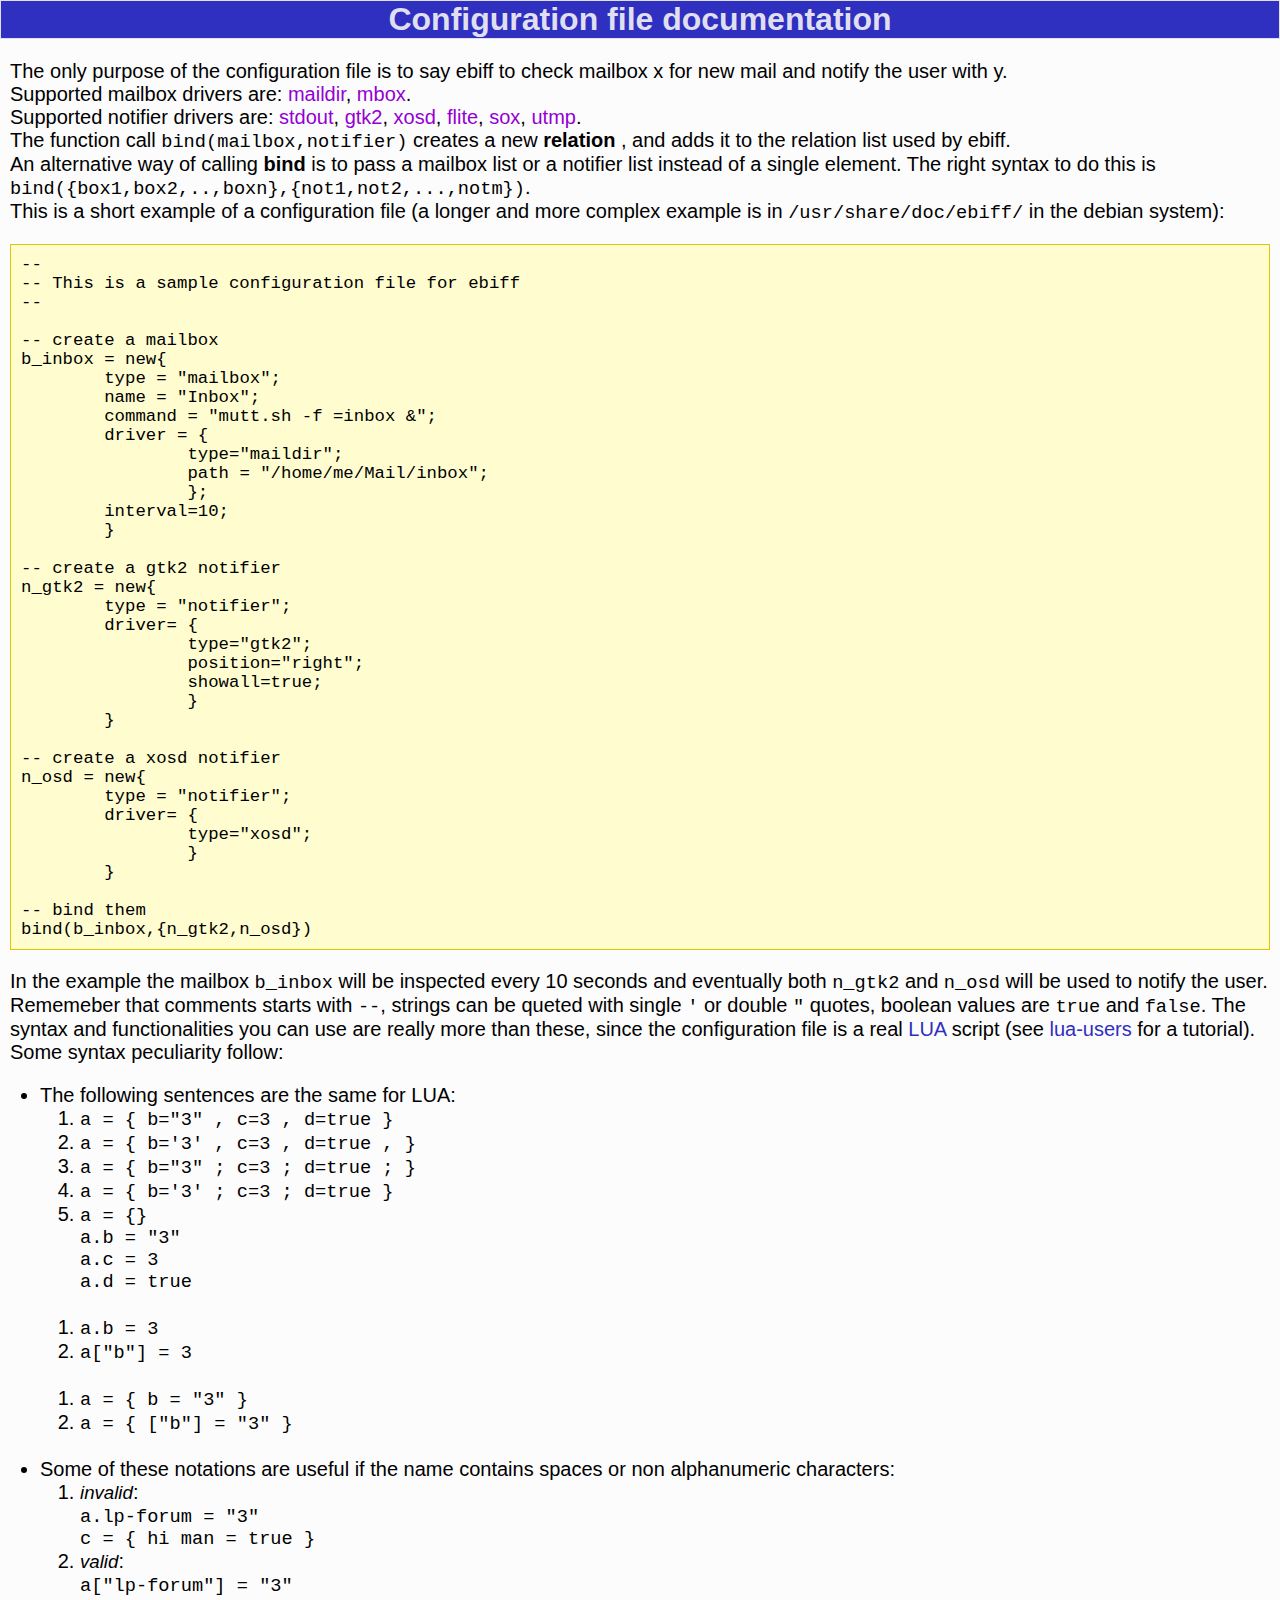
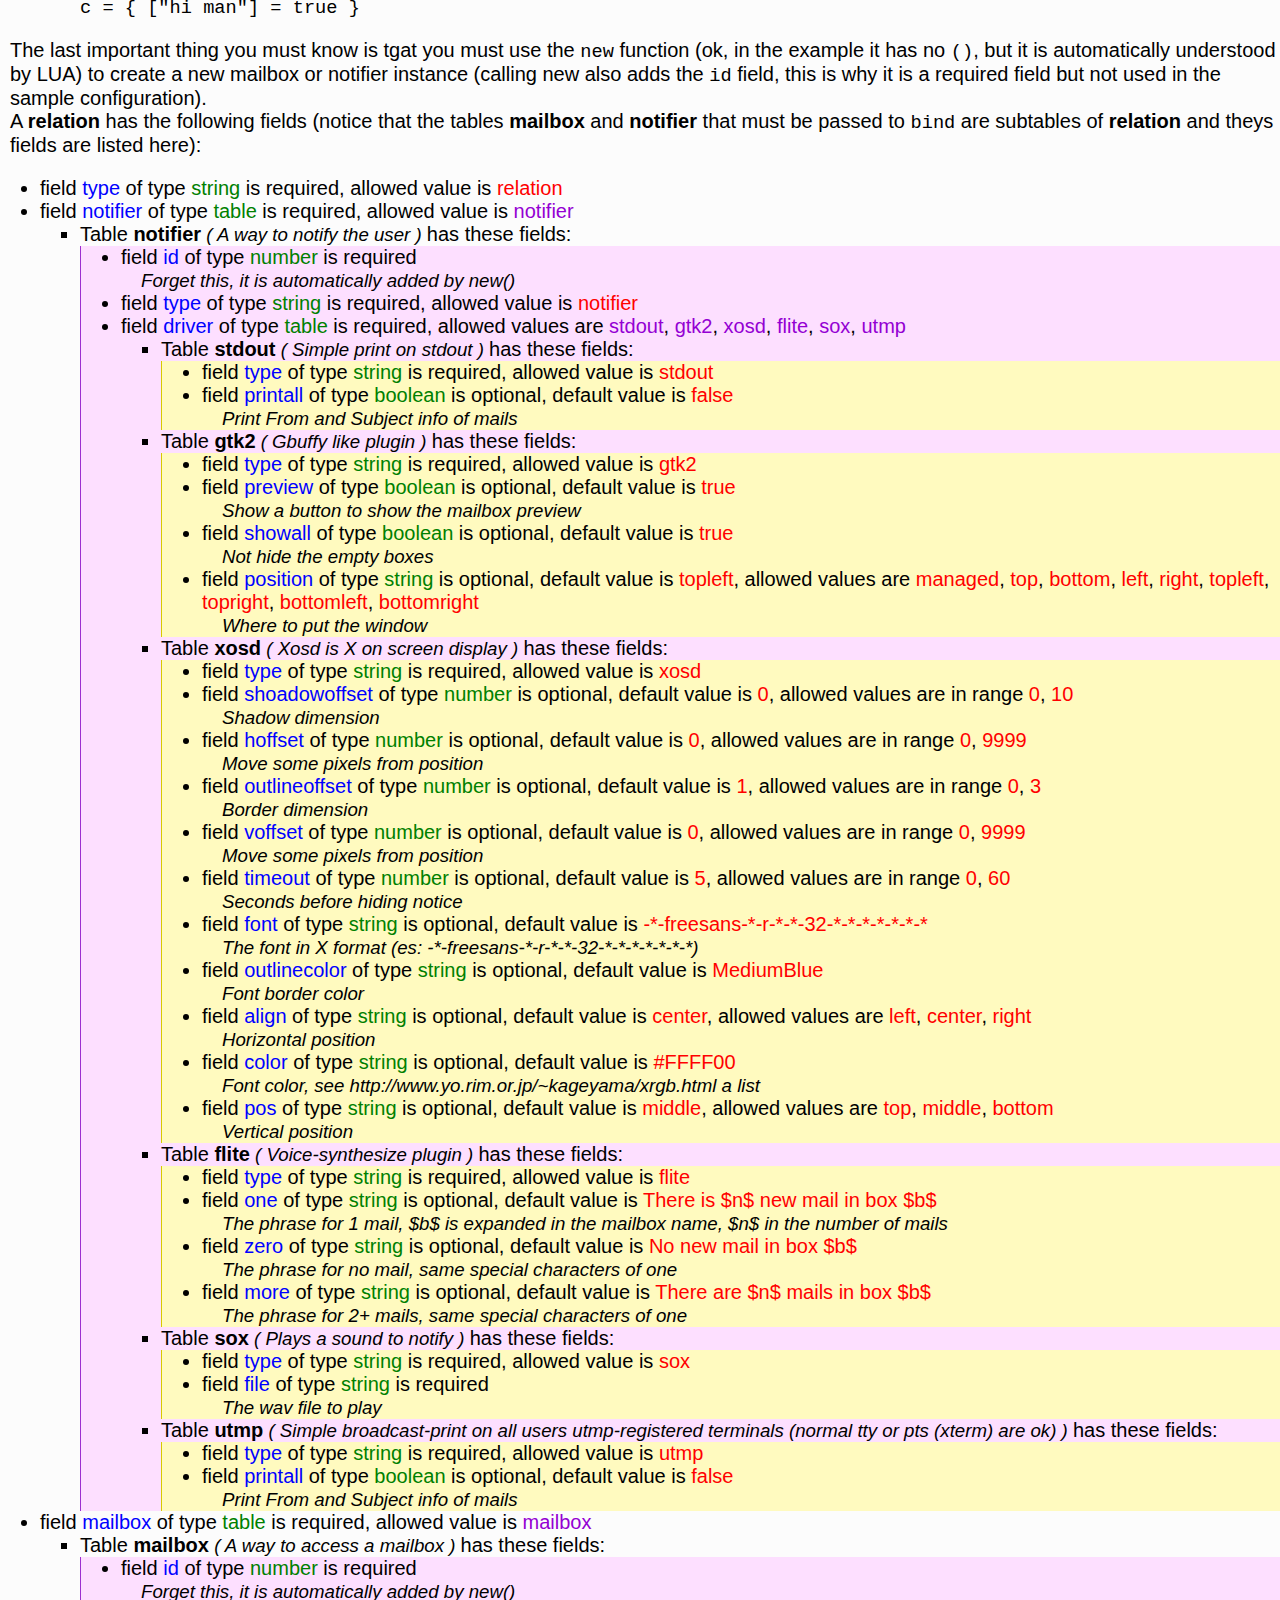
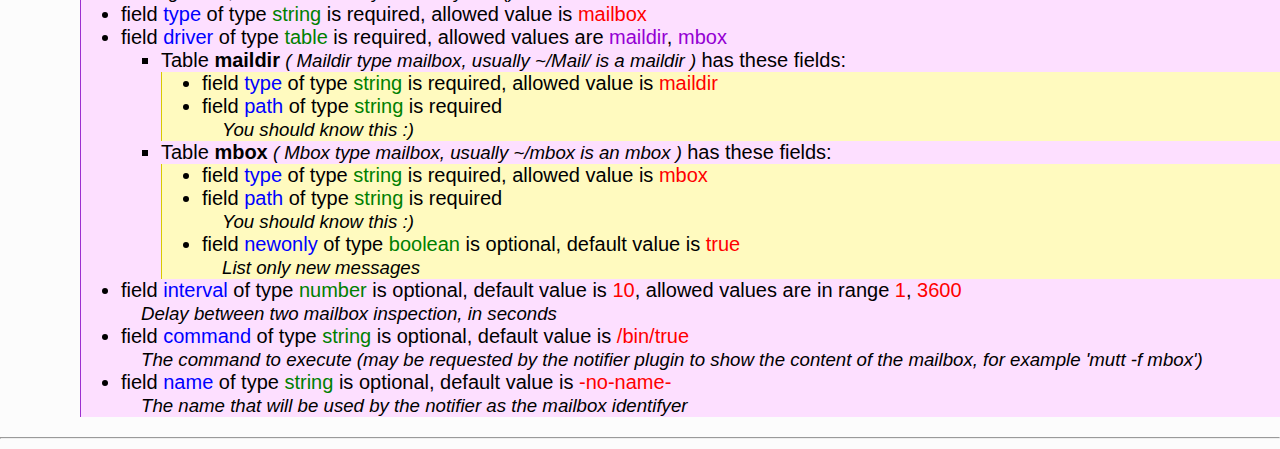
==== commit b4588306: "fix" ====
--- a/ebiff_homepage/homepage/manual.html
+++ b/ebiff_homepage/homepage/manual.html
@@ -41,7 +41,7 @@
 border-style:solid;
 border-width:1px;
 border-color:#dfdff0;
-background-color:#2f2ff0;
+background-color:#2f2fc0;
 margin-left:0px;
 margin-right:0px;
 margin-top:0px;
@@ -50,8 +50,8 @@
   A:hover {color: Violet;background-color: DarkViolet;text-decoration: none;}
   A.nohover:hover {background-color: transparent;text-decoration: none;
   	color: transparent;}
-  A.normal  {color:Blue;text-decoration: none}
-  A.normal:hover {color: LightBlue;background-color: Blue;text-decoration: none;}
+  A.normal  {color:#2f2fc0;text-decoration: none}
+  A.normal:hover {color: #dfdff0;background-color: #2f2fc0;text-decoration: none;}
   A.normal.nohover:hover {background-color: transparent;text-decoration: none;
   	color: transparent;}
   </style>
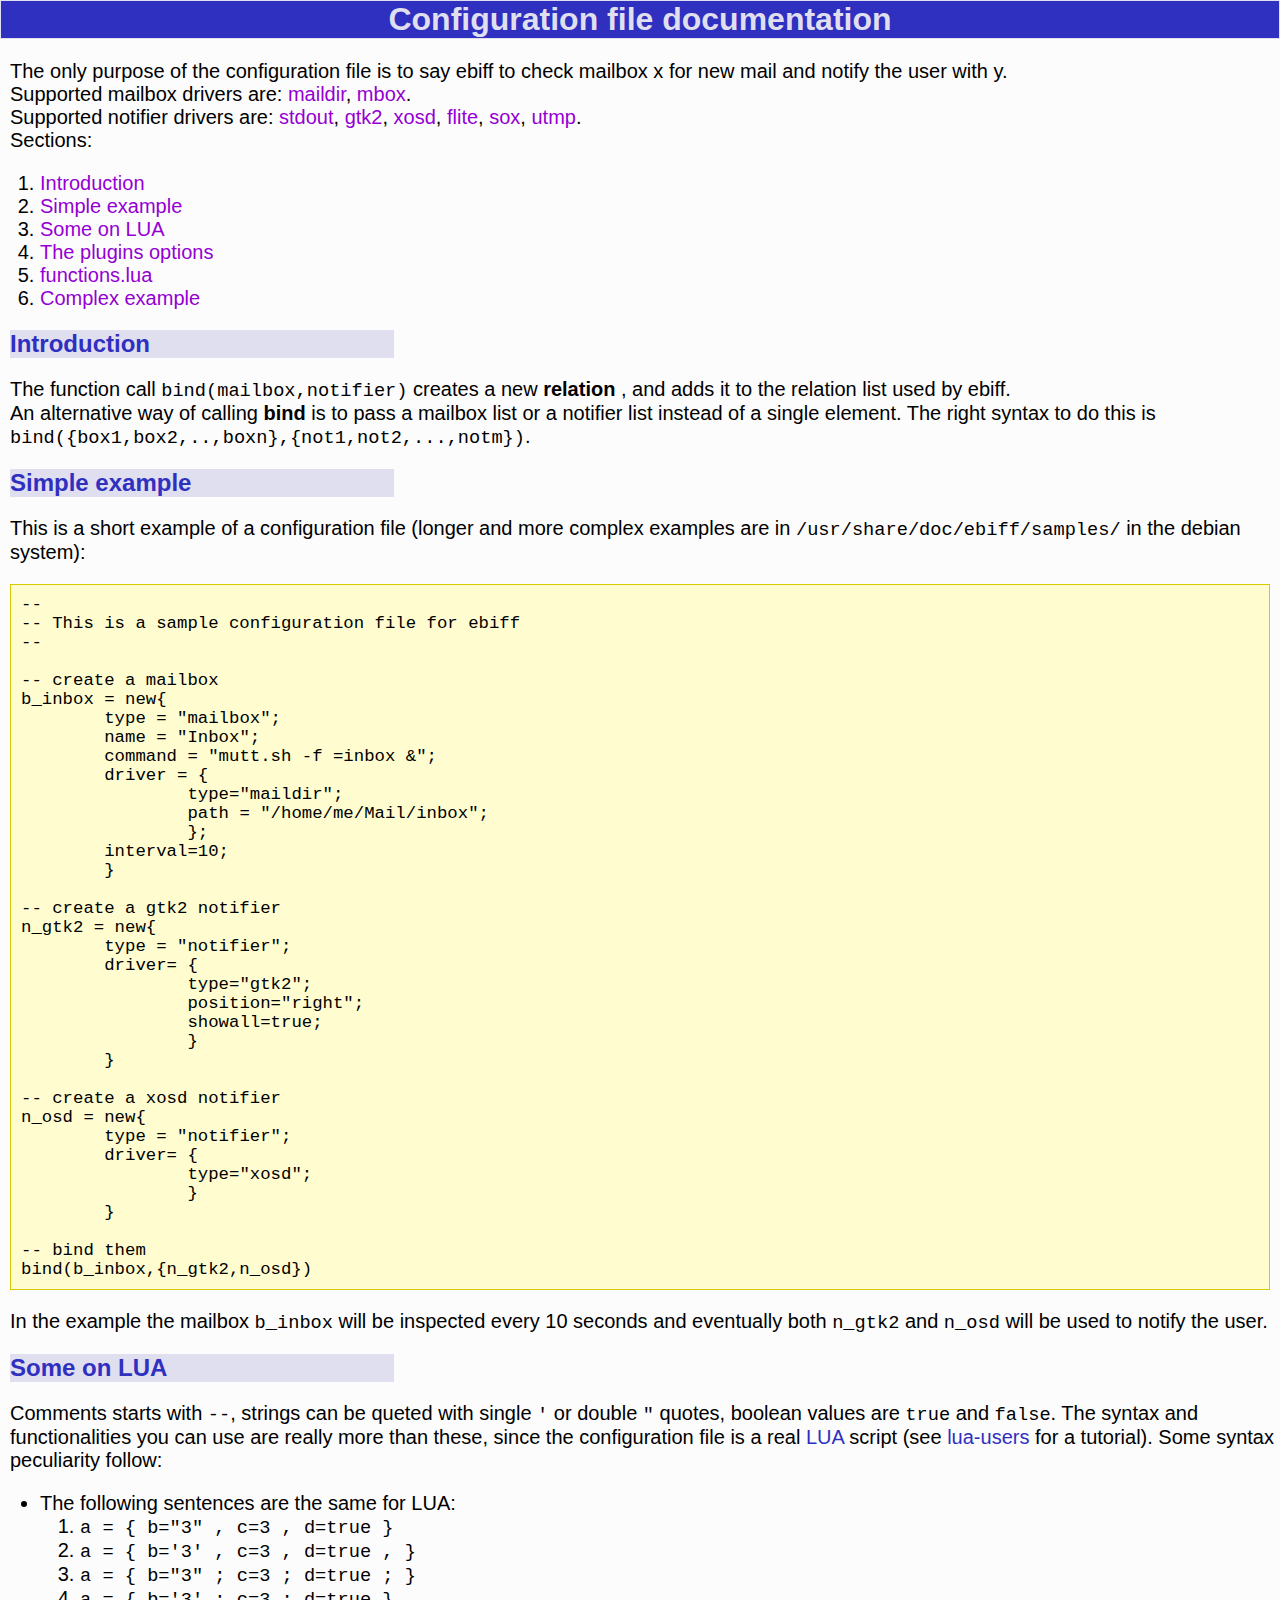
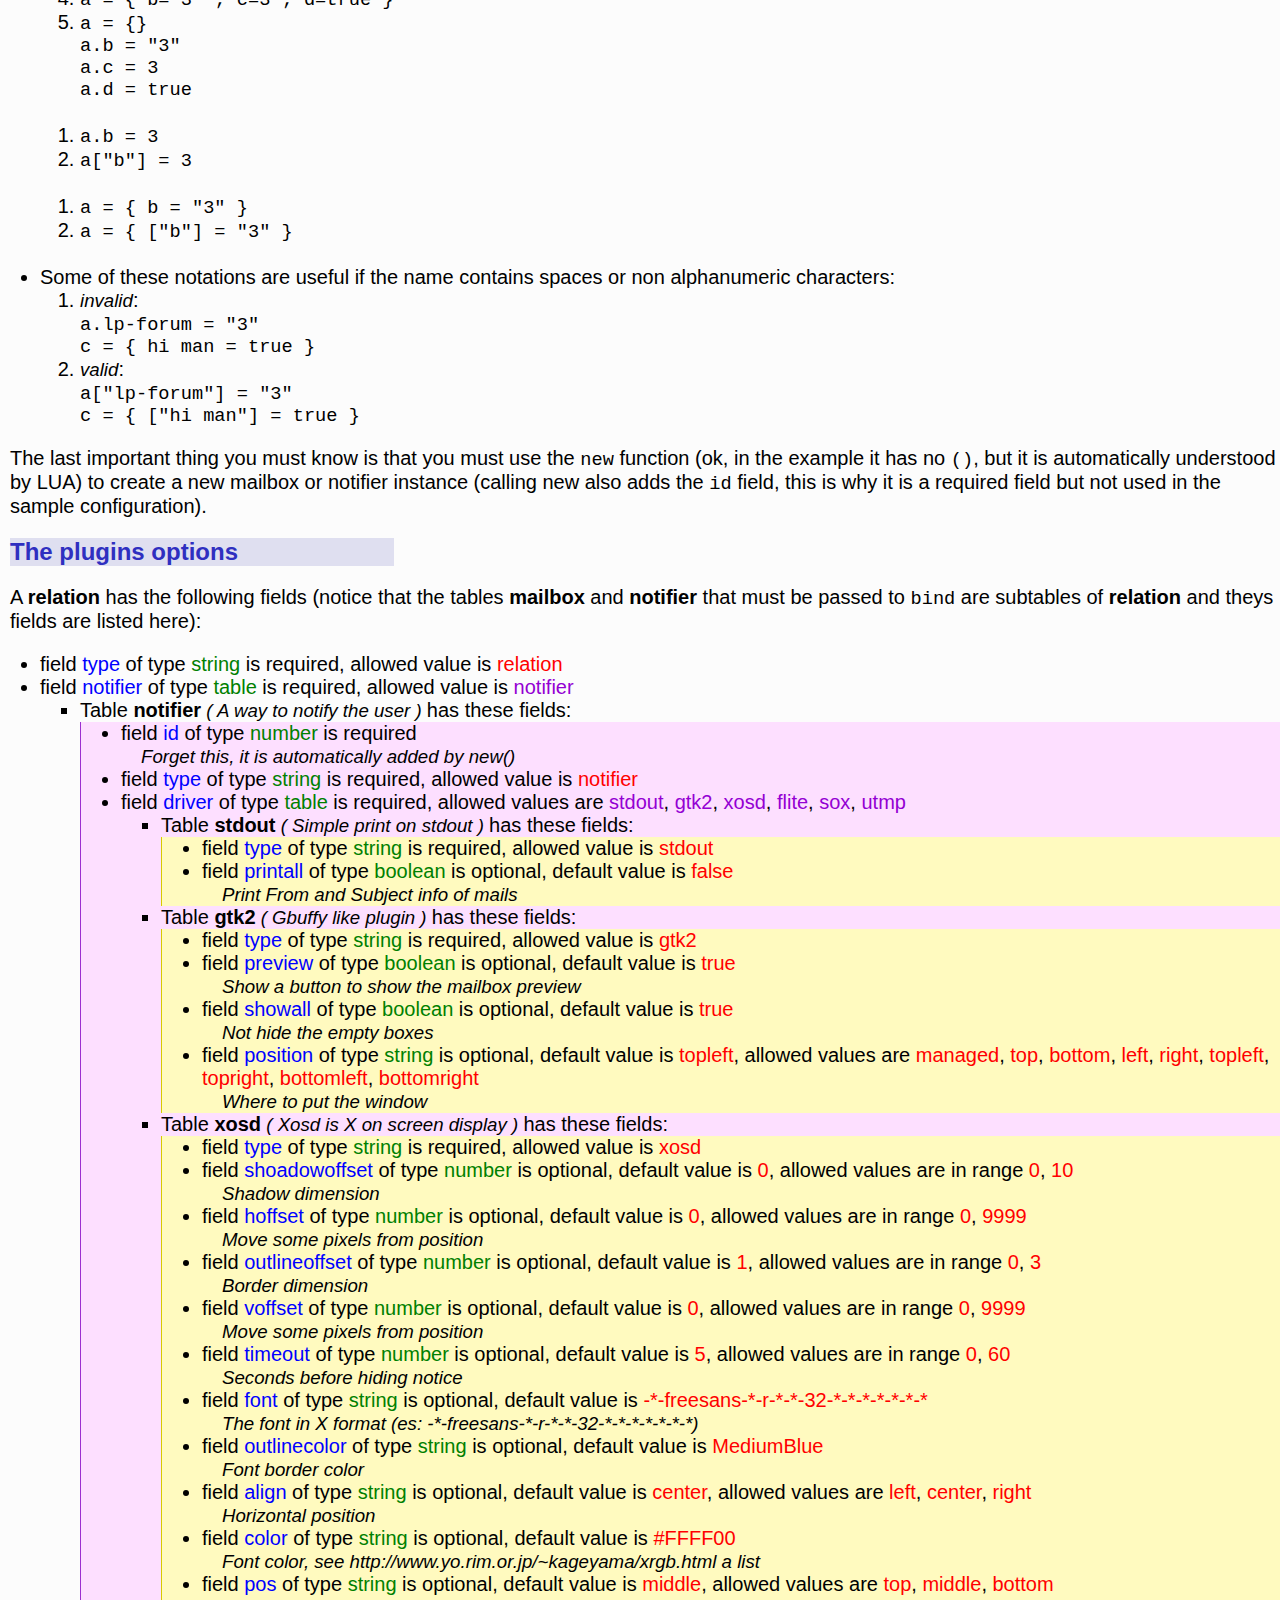
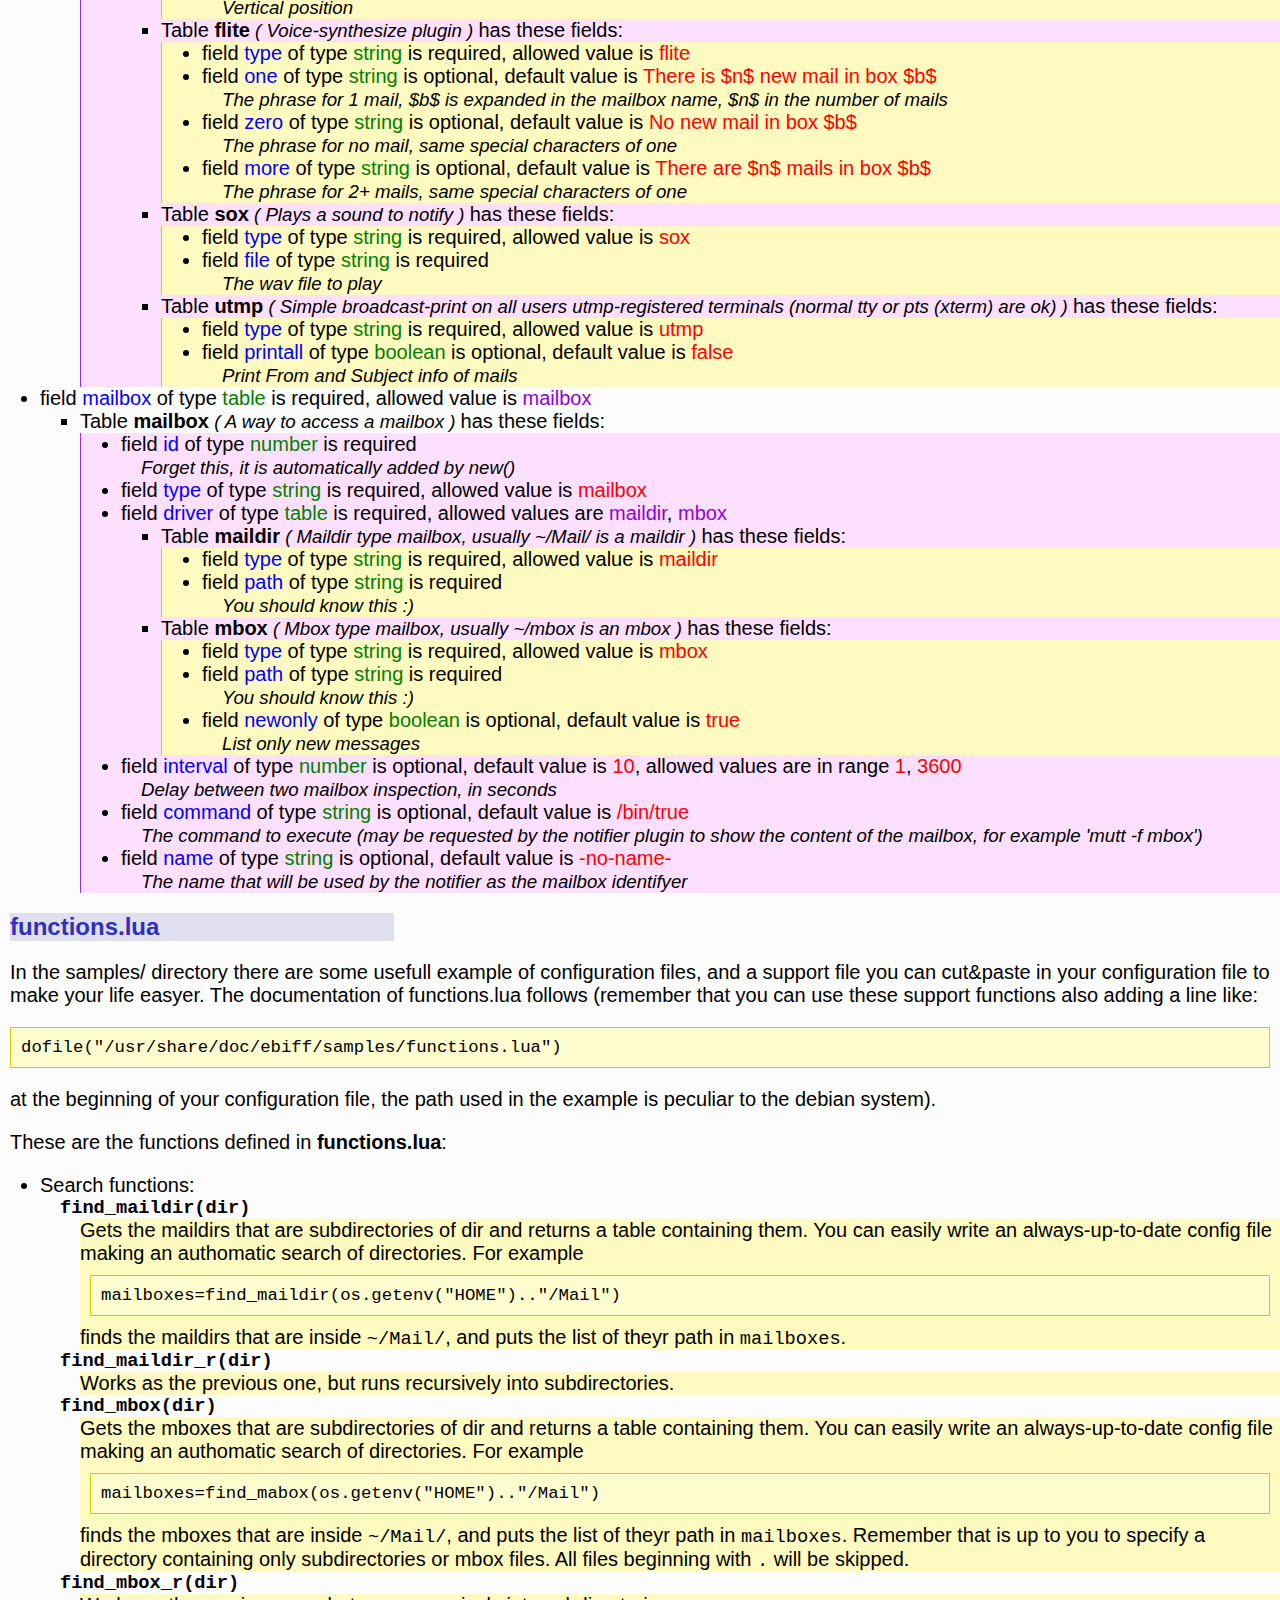
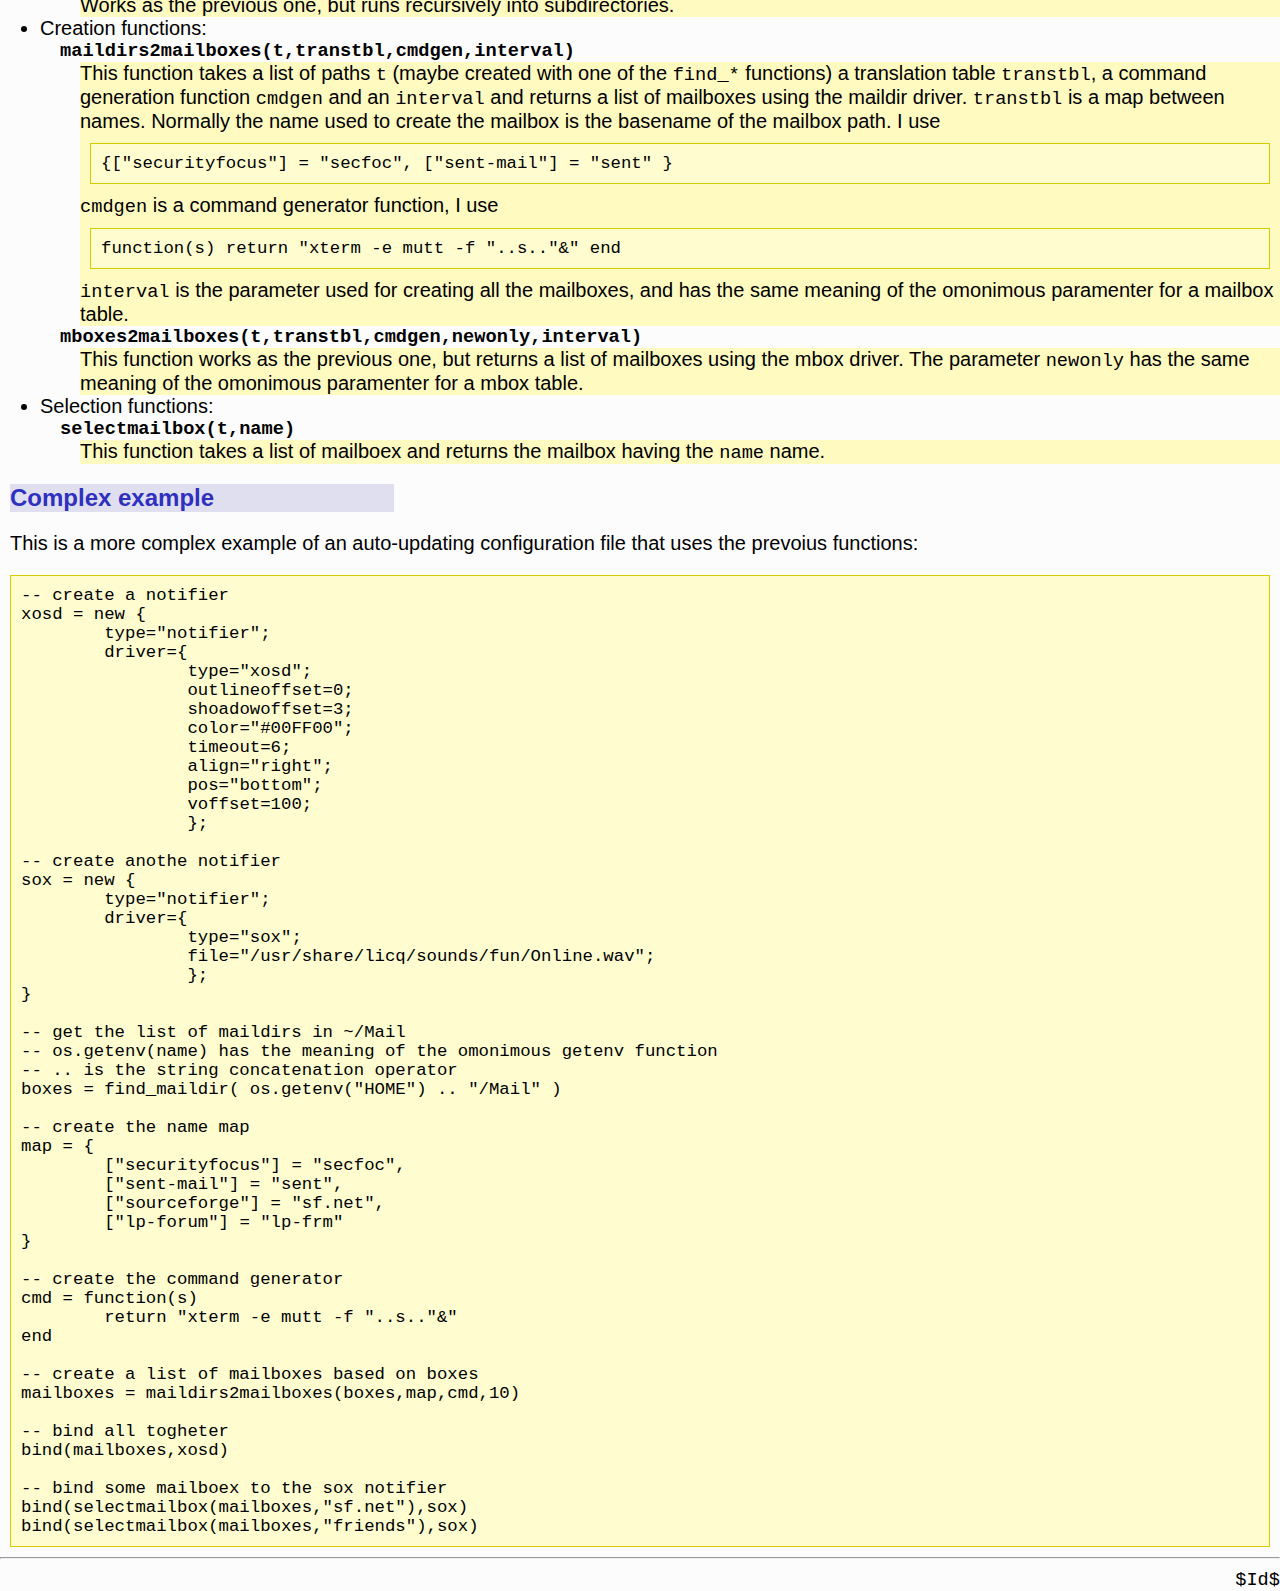
==== commit 56ddb4b9: "fix" ====
--- a/ebiff_homepage/homepage/manual.html
+++ b/ebiff_homepage/homepage/manual.html
@@ -3,14 +3,29 @@
 <meta http-equiv="Content-Type" content="text/html; charset=UTF-8">
 <title>ebiff configuration file documentation</title>
 <style type="text/css">
-  TT {font-size:14pt;font-family:courier;}
-  I {font-size:14pt;font-family:helvetica;}
-  PRE {font-size:13pt;font-family:courier;
-  	border-style:solid;border-width:1px;
-	margin:10 10 10 10;padding:10 10 10 10;
-	border-color:#d8ca00;
-	background-color:#fffdcf;}
-  body { 
+
+TT {
+font-size:14pt;
+font-family:courier;
+}
+
+I {
+font-size:14pt;
+font-family:helvetica;
+}
+
+PRE {
+font-size:13pt;
+font-family:courier;
+border-style:solid;
+border-width:1px;
+margin:10 10 10 10;
+padding:10 10 10 10;
+border-color:#d8ca00;
+background-color:#fffdcf;
+}
+
+body { 
 background-color: #fcfcfc;
 font-family: helvetica,sans-serif;
 font-size:15pt;
@@ -20,22 +35,41 @@
 margin-right:0px;
 }
 
-p {margin-left:10;}
-
-  UL {list-style-type:disc;}
-  UL UL {list-style-type:square;}
-  UL UL UL {list-style-type:disc;
+p {
+margin-left:10;
+}
+
+UL {
+list-style-type:disc;
+}
+
+UL UL {
+list-style-type:square;
+}
+
+UL UL UL {
+list-style-type:disc;
 border-style:none none none solid;
 border-width:1px;
 border-color:#9b30cf;
-background-color:#fddfff;}
-  UL UL UL UL {list-style-type:square;border-style:none;}
-  UL UL UL UL UL {list-style-type:disc;
+background-color:#fddfff;
+}
+
+UL UL UL UL {
+list-style-type:square;
+border-style:none;
+}
+
+UL UL UL UL UL {
+list-style-type:disc;
 border-style:none none none solid;
 border-width:1px;
 border-color:#d8ca00;
-background-color:#fffabf;}
-  H1 {font-size: 24pt;
+background-color:#fffabf;
+}
+
+H1 {
+font-size: 24pt;
 color:#dfdff0;
 text-align:center;
 border-style:solid;
@@ -46,14 +80,61 @@
 margin-right:0px;
 margin-top:0px;
 }
-  A  {color:DarkViolet;text-decoration: none}
-  A:hover {color: Violet;background-color: DarkViolet;text-decoration: none;}
-  A.nohover:hover {background-color: transparent;text-decoration: none;
-  	color: transparent;}
-  A.normal  {color:#2f2fc0;text-decoration: none}
-  A.normal:hover {color: #dfdff0;background-color: #2f2fc0;text-decoration: none;}
-  A.normal.nohover:hover {background-color: transparent;text-decoration: none;
-  	color: transparent;}
+
+H2 {
+font-size: 18pt;
+color:#2f2fc0;
+text-align:left;
+background-color:#dfdff0;
+margin-left:10px;
+width:30%;
+}
+
+A  {
+color:DarkViolet;
+text-decoration: none;
+}
+
+A:hover {
+color: Violet;
+background-color: DarkViolet;
+text-decoration: none;
+}
+
+A.nohover:hover {
+background-color: transparent;
+text-decoration: none;
+color: transparent;
+}
+
+A.normal  {
+color:#2f2fc0;
+text-decoration: none
+}
+
+A.normal:hover {
+color: #dfdff0;
+background-color: #2f2fc0;
+text-decoration: none;
+}
+
+A.normal.nohover:hover {
+background-color: transparent;
+text-decoration: none;
+color: transparent;
+}
+
+UL DL DD {
+background-color:#fffabf;
+}
+
+UL DL DT {
+font-family:courier,fixed;
+font-size:14pt;
+font-weight:bold;
+margin-left:20px;
+}
+
   </style>
 </head>
 <body>
@@ -67,14 +148,29 @@
     Supported notifier drivers are: 
     <A HREF="#stdout">stdout</A>, <A HREF="#gtk2">gtk2</A>, <A HREF="#xosd">xosd</A>, <A HREF="#flite">flite</A>, <A HREF="#sox">sox</A>, <A HREF="#utmp">utmp</A>.
     <BR>
+    Sections:
+    </P>
+<OL>
+<LI><A HREF="#intro">Introduction</A></LI>
+<LI><A HREF="#simple">Simple example</A></LI>
+<LI><A HREF="#lua">Some on LUA</A></LI>
+<LI><A HREF="#plugins">The plugins options</A></LI>
+<LI><A HREF="#functions">functions.lua</A></LI>
+<LI><A HREF="#complex">Complex example</A></LI>
+</OL>
+<H2 ID="intro">Introduction</H2>
+<P>
     The function call <TT>bind(mailbox,notifier)</TT>
     creates a new <B>relation</B> , and adds it to the relation 
     list used by ebiff.<BR>
     An alternative way of calling <B>bind</B> is to pass a mailbox list or
     a notifier list instead of a single element. The right syntax to do this 
     is <TT>bind({box1,box2,..,boxn},{not1,not2,...,notm})</TT>.<BR>
-    This is a short example of a configuration file (a longer and more complex
-    example is in <TT>/usr/share/doc/ebiff/</TT> in the debian system):
+</P>
+<H2 ID="simple">Simple example</H2>
+<P>
+    This is a short example of a configuration file (longer and more complex
+    examples are in <TT>/usr/share/doc/ebiff/samples/</TT> in the debian system):
     </P>
 <pre>
 --
@@ -118,7 +214,10 @@
     In the example the mailbox <TT>b_inbox</TT> will be inspected every 
     10 seconds and eventually both <TT>n_gtk2</TT> and <TT>n_osd</TT>
     will be used to notify the user.<BR>
-    Rememeber that comments starts with <TT>--</TT>, strings can be queted with
+</P>
+<H2 ID="lua">Some on LUA</H2>
+<P>
+    Comments starts with <TT>--</TT>, strings can be queted with
     single <TT>'</TT> or double <TT>"</TT> quotes, boolean values are 
     <TT>true</TT> and <TT>false</TT>. The syntax and 
     functionalities you can use are really more than these, since 
@@ -167,11 +266,14 @@
 </LI>
 </UL>
 <P>
-    The last important thing you must know is tgat you must use the 
+    The last important thing you must know is that you must use the 
     <TT>new</TT> function (ok, in the example it has no <TT>()</TT>, but
     it is automatically understood by LUA) to create a new mailbox or notifier
     instance (calling new also adds the <TT>id</TT> field, this is why it is a
     required field but not used in the sample configuration).<BR>
+</P>
+<H2 ID="plugins">The plugins options</H2>
+<P>
     A <B>relation</B> has the following fields (notice that the tables 
     <B>mailbox</B> and <B>notifier</B> that must be passed to <TT>bind</TT>
     are subtables of <B>relation</B> and theys fields are listed here):
@@ -458,6 +560,159 @@
 </li>
 </ul>
 </P>
+<H2 ID="functions">functions.lua</H2>
+<P>
+   In the samples/ directory there are some usefull example of configuration
+   files, and a support file you can cut&amp;paste in your configuration file
+   to make your life easyer. The documentation of functions.lua follows 
+   (remember that you can use these support functions also adding a line like:
+   </P>
+<PRE>dofile("/usr/share/doc/ebiff/samples/functions.lua")</PRE>
+<P>at the 
+   beginning of your configuration file, the path used in the example is 
+   peculiar to the debian system).<BR>
+</P>
+<P>
+   These are the functions defined in <B>functions.lua</B>:
+   </P>
+<UL>
+<LI>
+	Search functions:
+	<DL>
+<DT>find_maildir(dir)</DT>
+<DD>
+			Gets the maildirs that are subdirectories
+			of dir and returns a table containing them.
+			You can easily write an always-up-to-date config
+			file making an authomatic search of  
+			directories. For example
+			<PRE>mailboxes=find_maildir(os.getenv("HOME").."/Mail")</PRE>
+			finds the maildirs that are inside <TT>~/Mail/</TT>,
+			and puts the list of theyr path in <TT>mailboxes</TT>.
+		</DD>
+<DT>find_maildir_r(dir)</DT>
+<DD>
+			Works as the previous one, but runs recursively into 
+			subdirectories.
+		</DD>
+<DT>find_mbox(dir)</DT>
+<DD>
+			Gets the mboxes that are subdirectories
+			of dir and returns a table containing them.
+			You can easily write an always-up-to-date config
+			file making an authomatic search of 
+			directories. For example
+			<PRE>mailboxes=find_mabox(os.getenv("HOME").."/Mail")</PRE>
+			finds the mboxes that are inside <TT>~/Mail/</TT>,
+			and puts the list of theyr path in <TT>mailboxes</TT>.
+			Remember that is up to you to specify a directory 
+			containing only subdirectories or mbox files. 
+			All files beginning with <TT>.</TT> will be skipped.
+		</DD>
+<DT>find_mbox_r(dir)</DT>
+<DD>
+			Works as the previous one, but runs recursively into 
+			subdirectories.
+		</DD>
+</DL>
+</LI>
+<LI>
+	Creation functions:
+	<DL>
+<DT>maildirs2mailboxes(t,transtbl,cmdgen,interval)</DT>
+<DD>
+		This function takes a list of paths <TT>t</TT> (maybe created
+		with one of the <TT>find_*</TT> functions) a translation table
+		<TT>transtbl</TT>, a command generation function 
+		<TT>cmdgen</TT> and an <TT>interval</TT> and returns a list
+		of mailboxes using the maildir driver.
+		<TT>transtbl</TT> is a map between names. Normally the 
+		name used to create the mailbox is the basename of the 
+		mailbox path. I use 
+	<PRE>{["securityfocus"] = "secfoc", ["sent-mail"] = "sent" }</PRE>
+<TT>cmdgen</TT> is a command generator function, I use
+	<PRE>function(s) return "xterm -e mutt -f "..s.."&amp;" end</PRE>
+<TT>interval</TT> is the parameter used for creating all 
+		the mailboxes, and has the same meaning of the omonimous 
+		paramenter for a mailbox table.
+
+		</DD>
+<DT>mboxes2mailboxes(t,transtbl,cmdgen,newonly,interval)</DT>
+<DD>
+		This function works as the previous one, but returns a list of
+		mailboxes using the mbox driver. The parameter <TT>newonly</TT>
+		has the same meaning of the omonimous 
+		paramenter for a mbox table.
+		</DD>
+</DL>
+</LI>
+<LI>
+	Selection functions:
+	<DL>
+<DT>selectmailbox(t,name)</DT>
+<DD>
+		This function takes a list of mailboex and returns the mailbox
+		having the <TT>name</TT> name.
+		</DD>
+</DL>
+</LI>
+</UL>
+<H2 ID="complex">Complex example</H2>
+<P>
+   This is a more complex example of an auto-updating configuration file that
+   uses the prevoius functions:</P>
+<PRE>
+-- create a notifier
+xosd = new {
+	type="notifier";
+	driver={
+		type="xosd";
+		outlineoffset=0;
+		shoadowoffset=3;
+		color="#00FF00";
+		timeout=6;
+		align="right";
+		pos="bottom";
+		voffset=100;
+		};
+
+-- create anothe notifier
+sox = new {
+	type="notifier";
+	driver={
+		type="sox";
+		file="/usr/share/licq/sounds/fun/Online.wav";
+		};
+}
+		
+-- get the list of maildirs in ~/Mail
+-- os.getenv(name) has the meaning of the omonimous getenv function
+-- .. is the string concatenation operator
+boxes = find_maildir( os.getenv("HOME") .. "/Mail" )
+
+-- create the name map
+map = {	
+	["securityfocus"] = "secfoc", 
+	["sent-mail"] = "sent",
+	["sourceforge"] = "sf.net",
+	["lp-forum"] = "lp-frm"
+}
+
+-- create the command generator
+cmd = function(s) 
+	return "xterm -e mutt -f "..s.."&amp;" 
+end
+
+-- create a list of mailboxes based on boxes
+mailboxes = maildirs2mailboxes(boxes,map,cmd,10)
+
+-- bind all togheter
+bind(mailboxes,xosd)
+
+-- bind some mailboex to the sox notifier
+bind(selectmailbox(mailboxes,"sf.net"),sox)
+bind(selectmailbox(mailboxes,"friends"),sox)</PRE>
 <HR>
+<div style="text-align:right;"><TT>$Id$</TT></div>
 </body>
 </html>
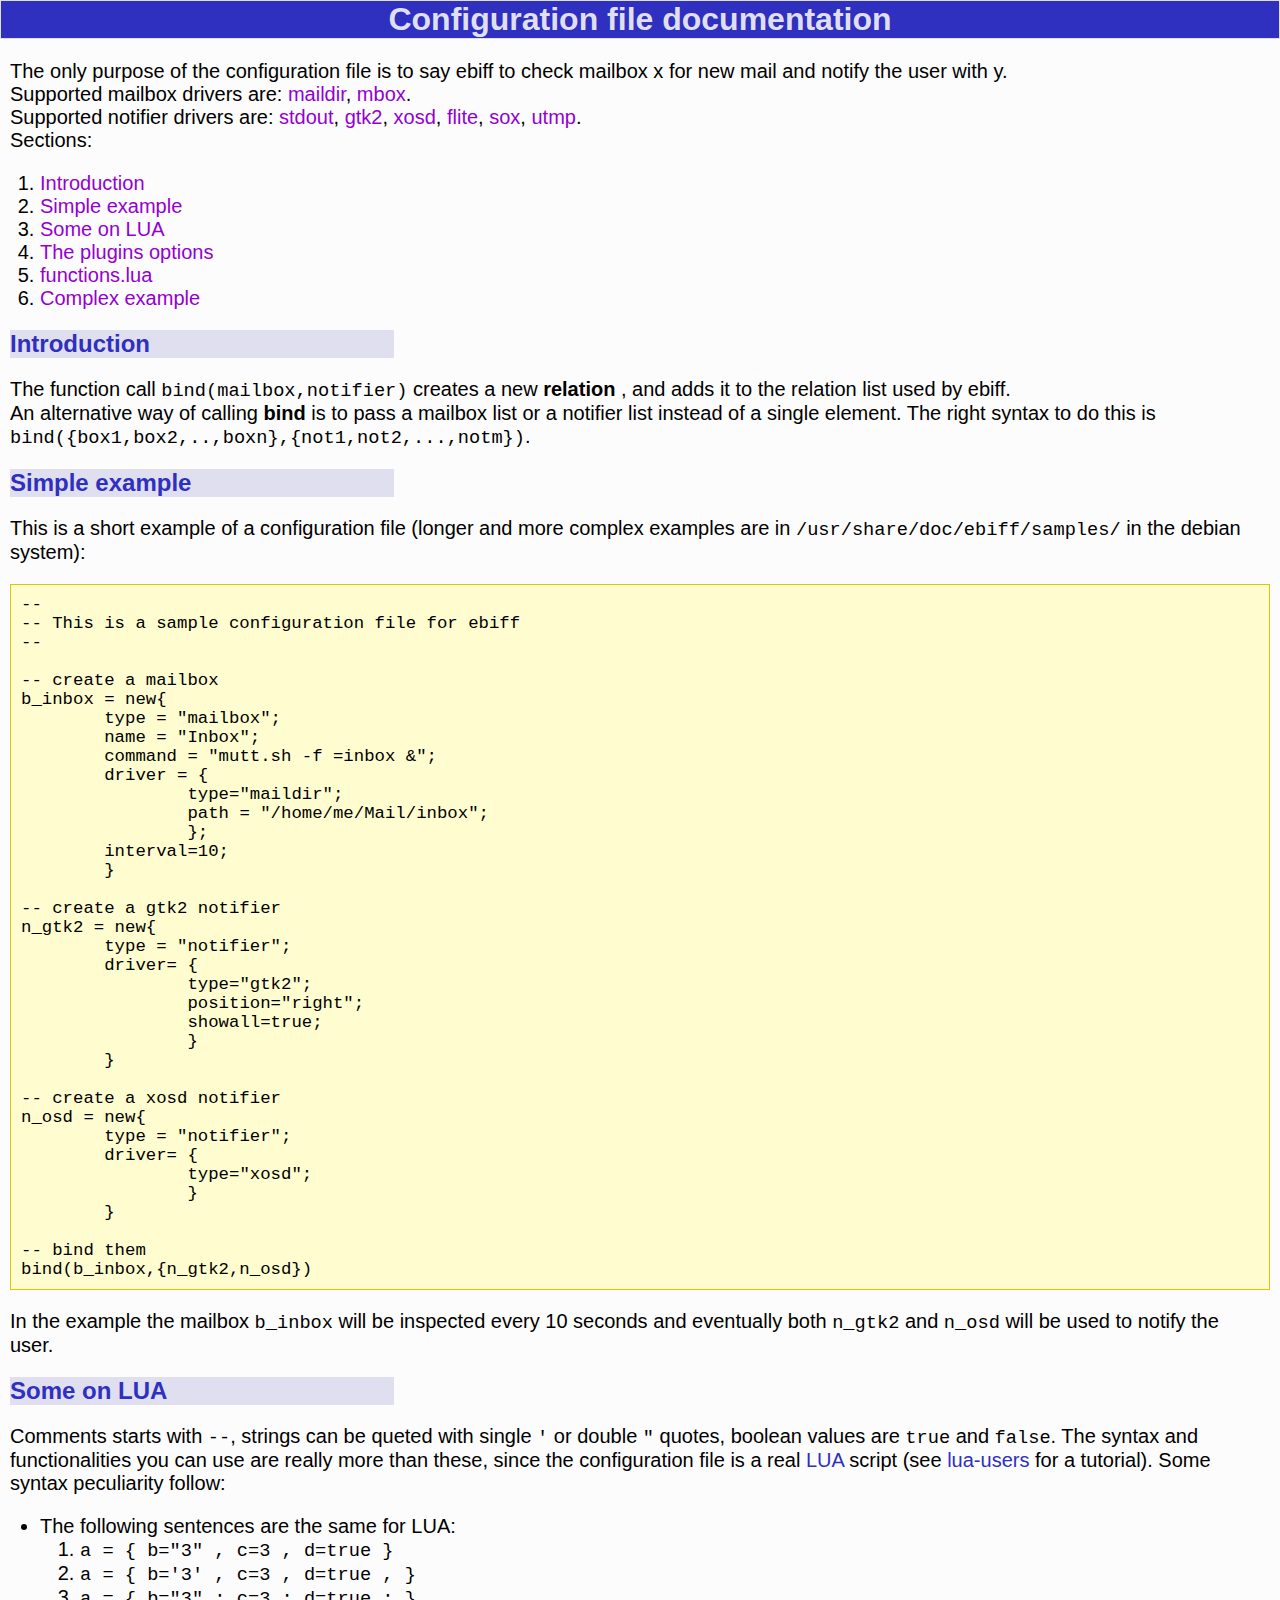
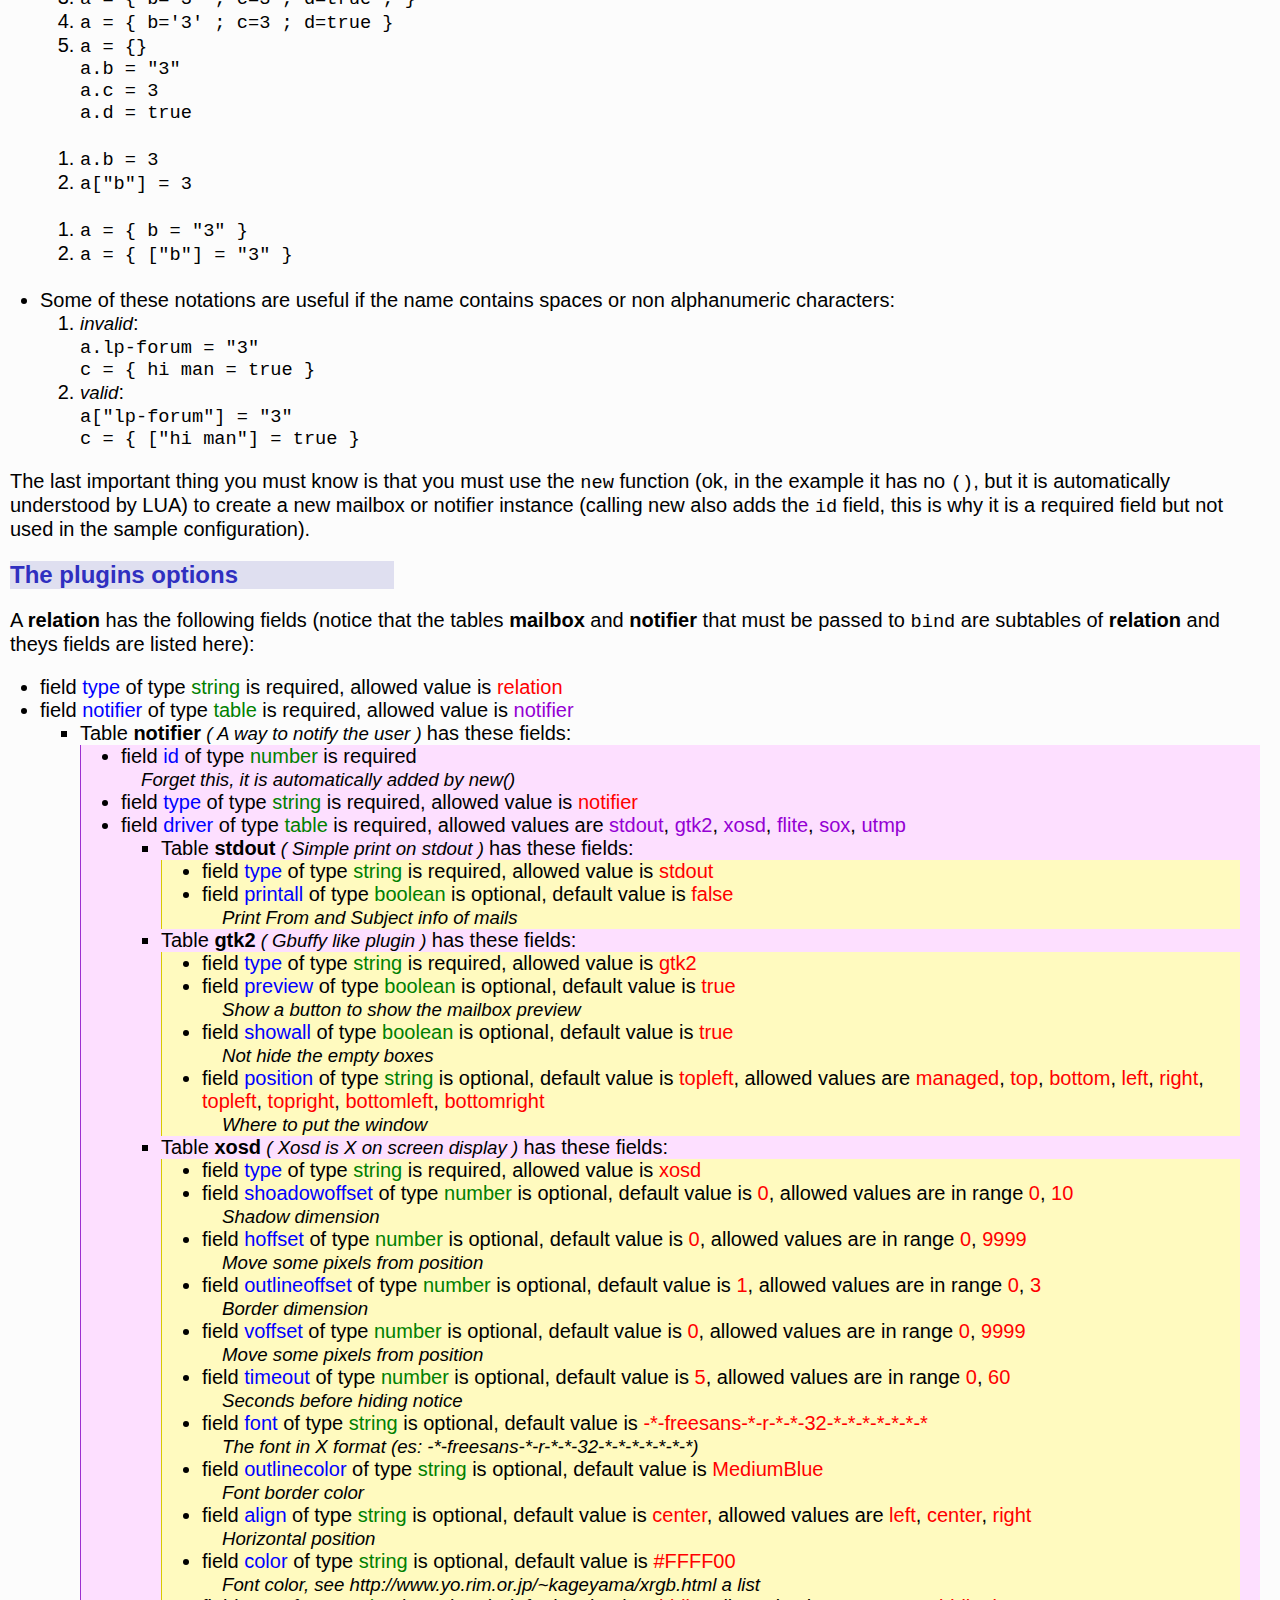
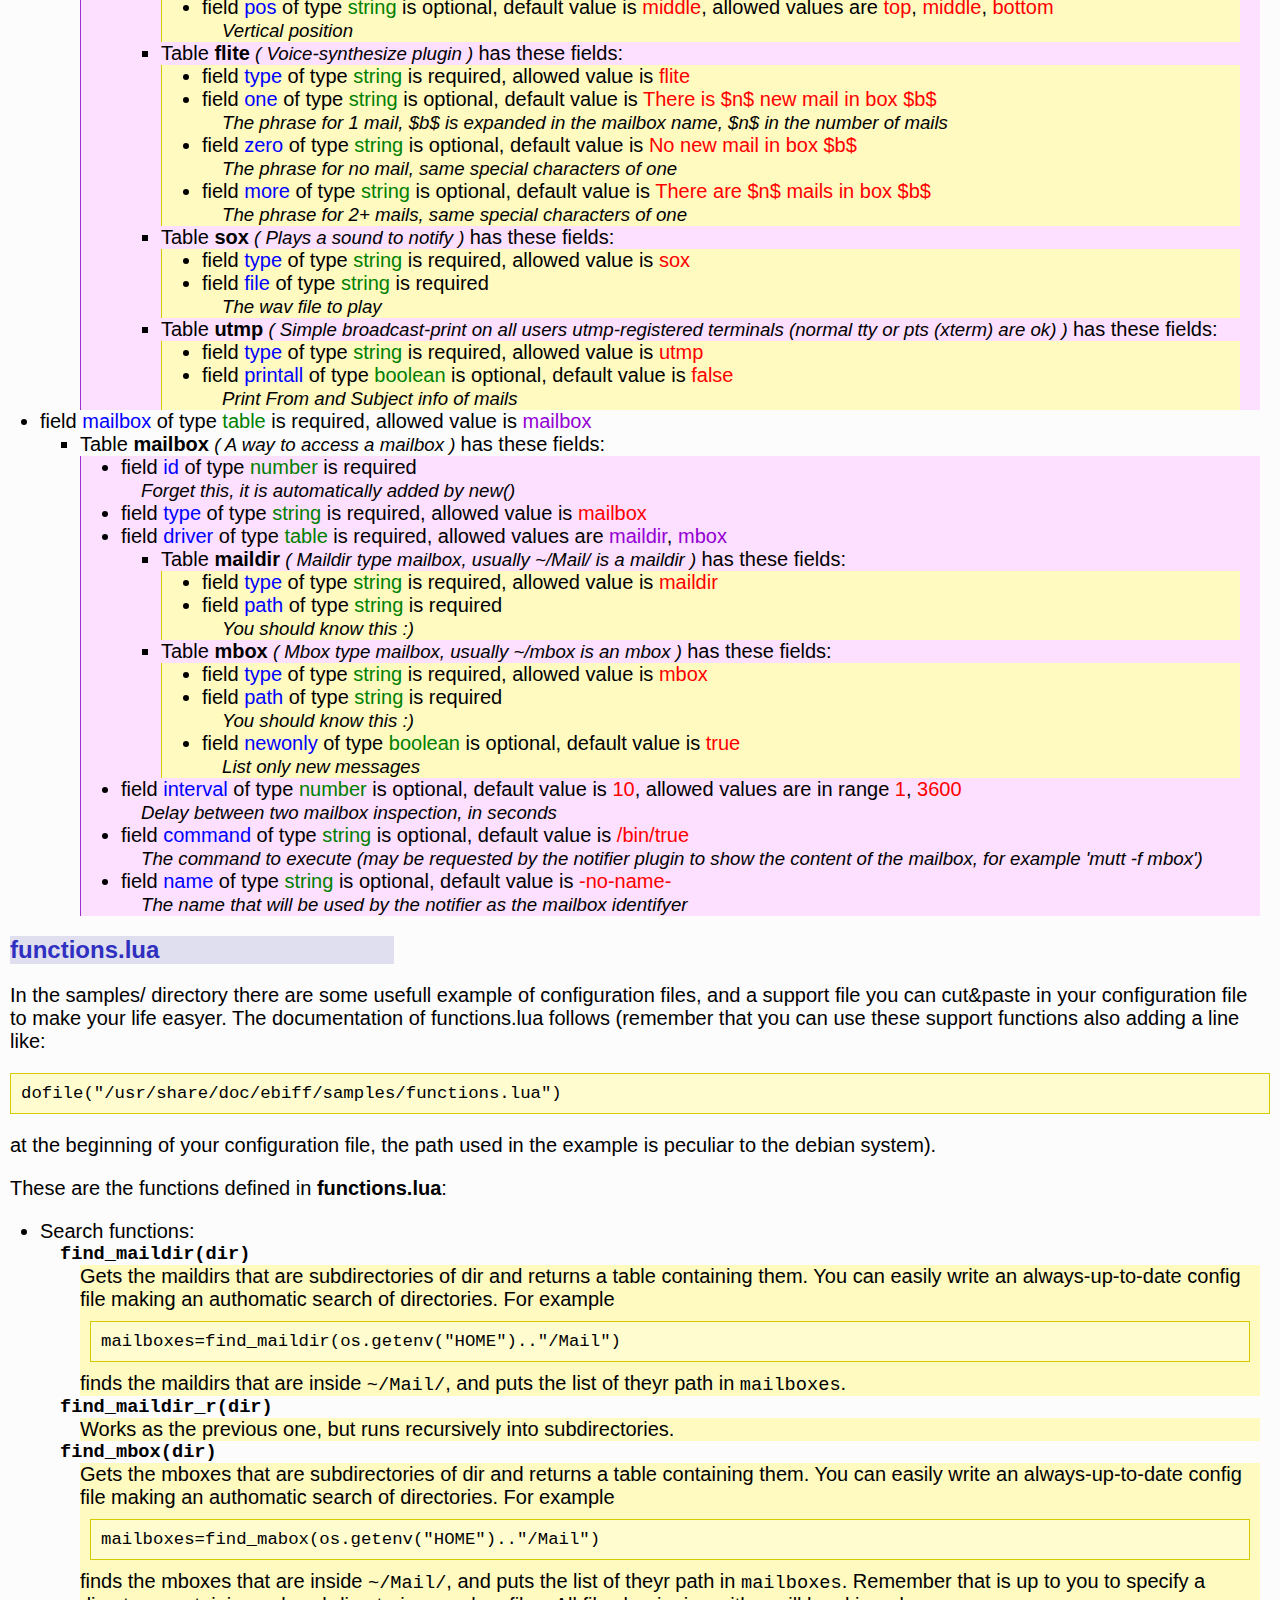
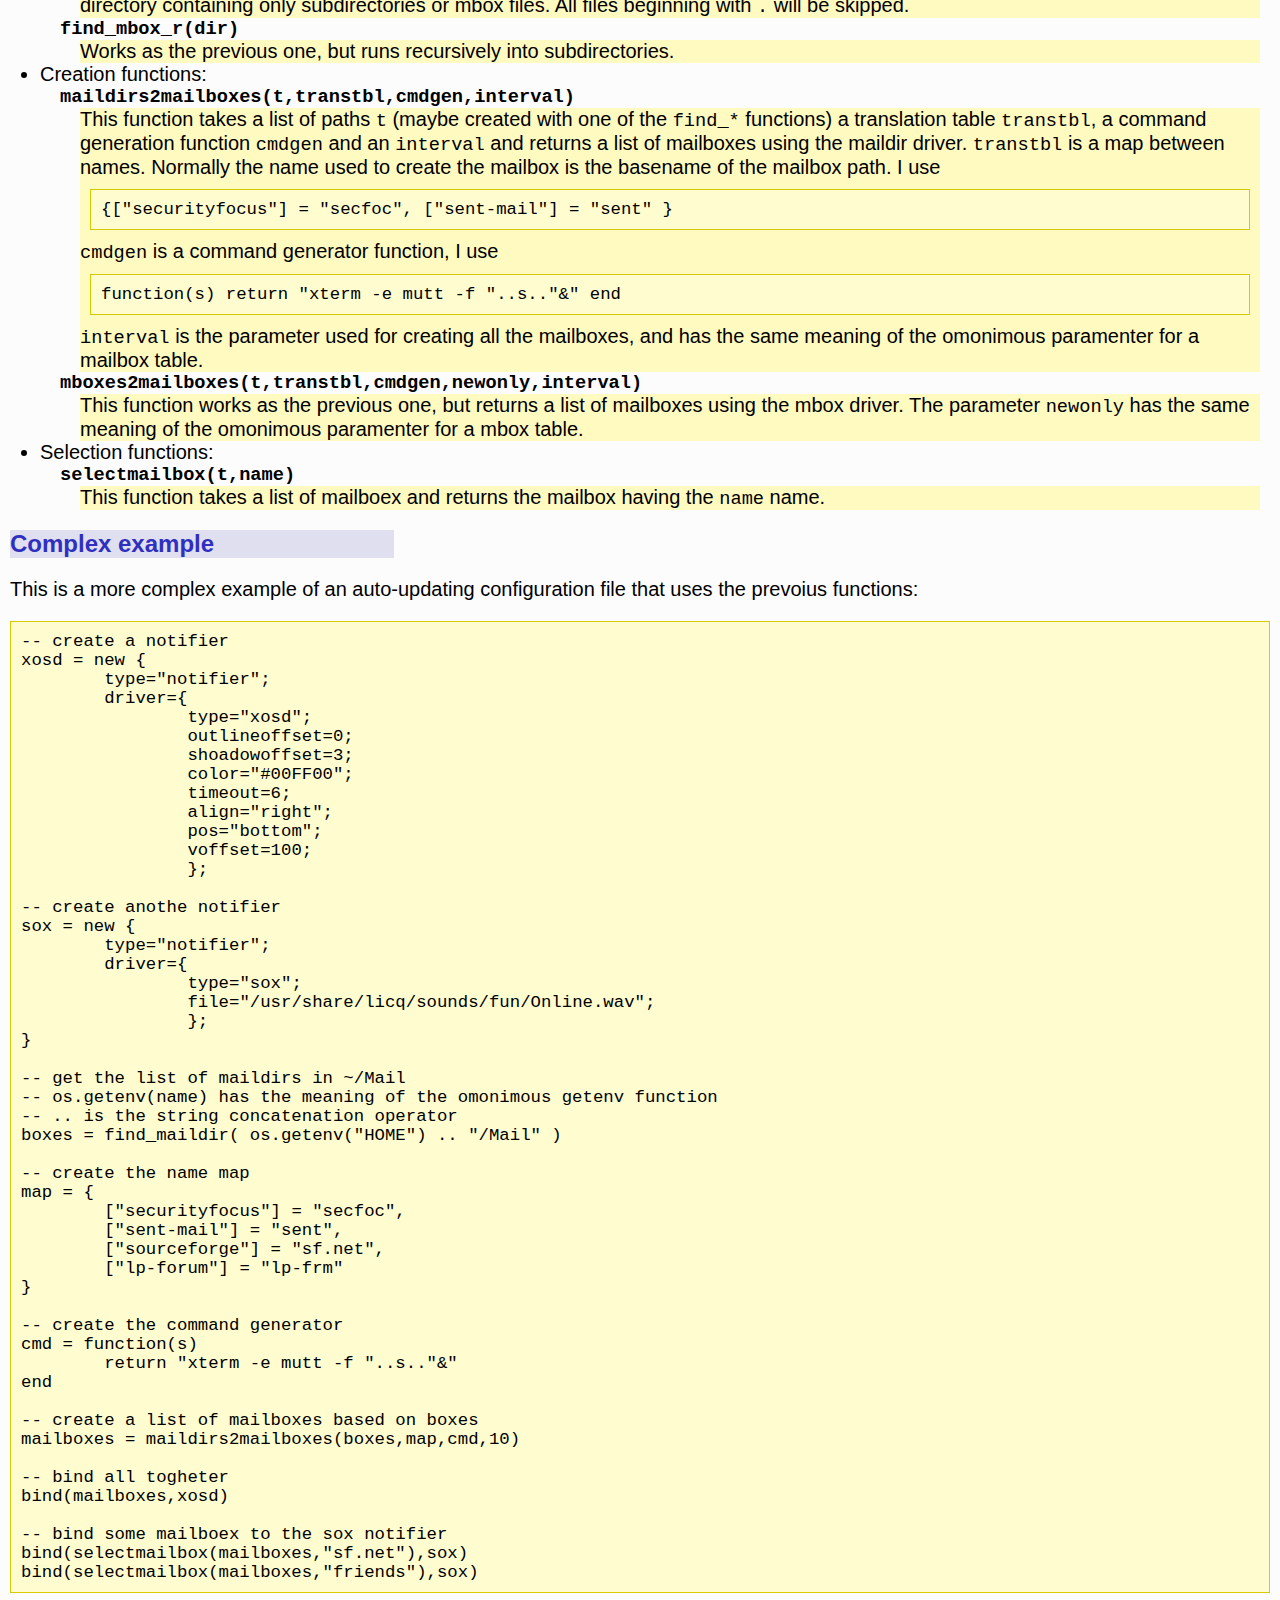
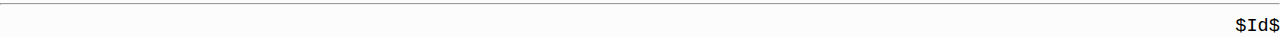
==== commit df5d1bfd: "fix" ====
--- a/ebiff_homepage/homepage/manual.html
+++ b/ebiff_homepage/homepage/manual.html
@@ -37,6 +37,7 @@
 
 p {
 margin-left:10;
+margin-right:20px;
 }
 
 UL {
@@ -53,11 +54,13 @@
 border-width:1px;
 border-color:#9b30cf;
 background-color:#fddfff;
+margin-right:20px;
 }
 
 UL UL UL UL {
 list-style-type:square;
 border-style:none;
+margin-right:0px;
 }
 
 UL UL UL UL UL {
@@ -66,6 +69,7 @@
 border-width:1px;
 border-color:#d8ca00;
 background-color:#fffabf;
+margin-right:20px;
 }
 
 H1 {
@@ -126,6 +130,7 @@
 
 UL DL DD {
 background-color:#fffabf;
+margin-right:20px;
 }
 
 UL DL DT {
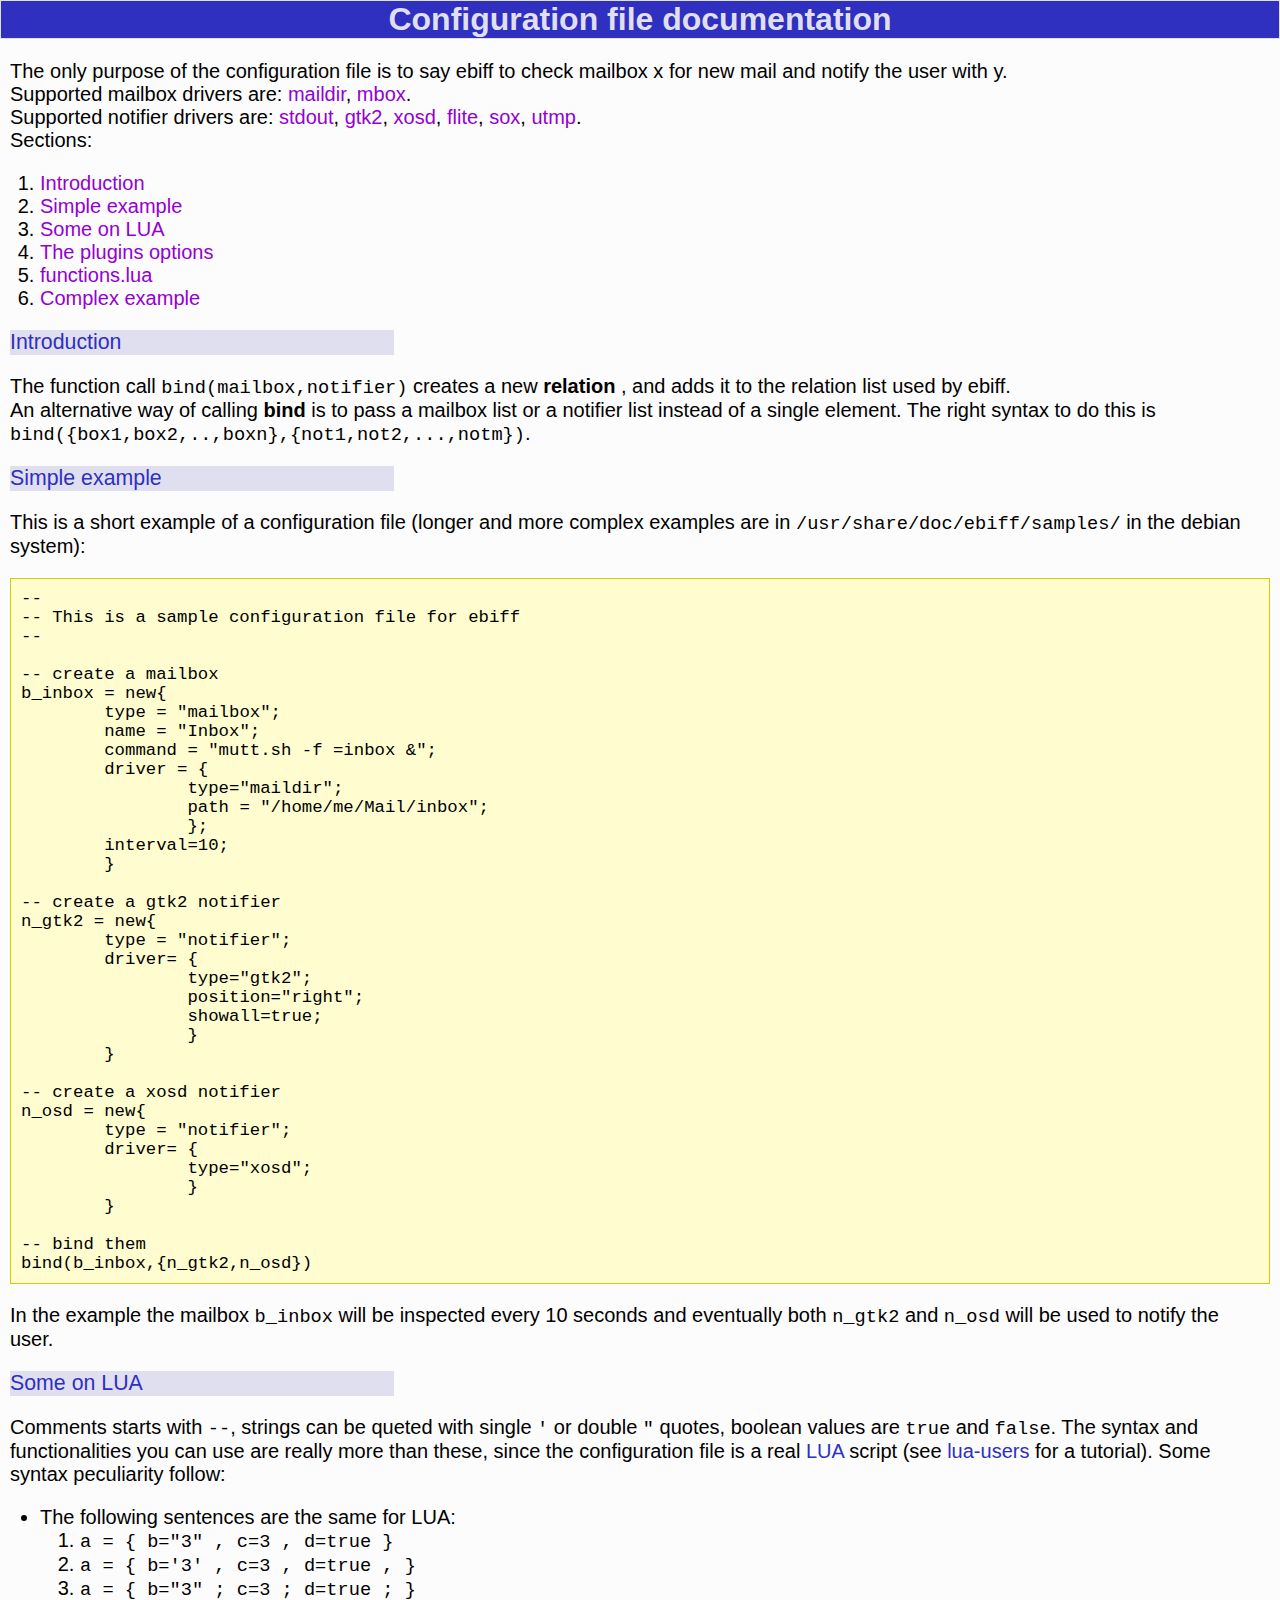
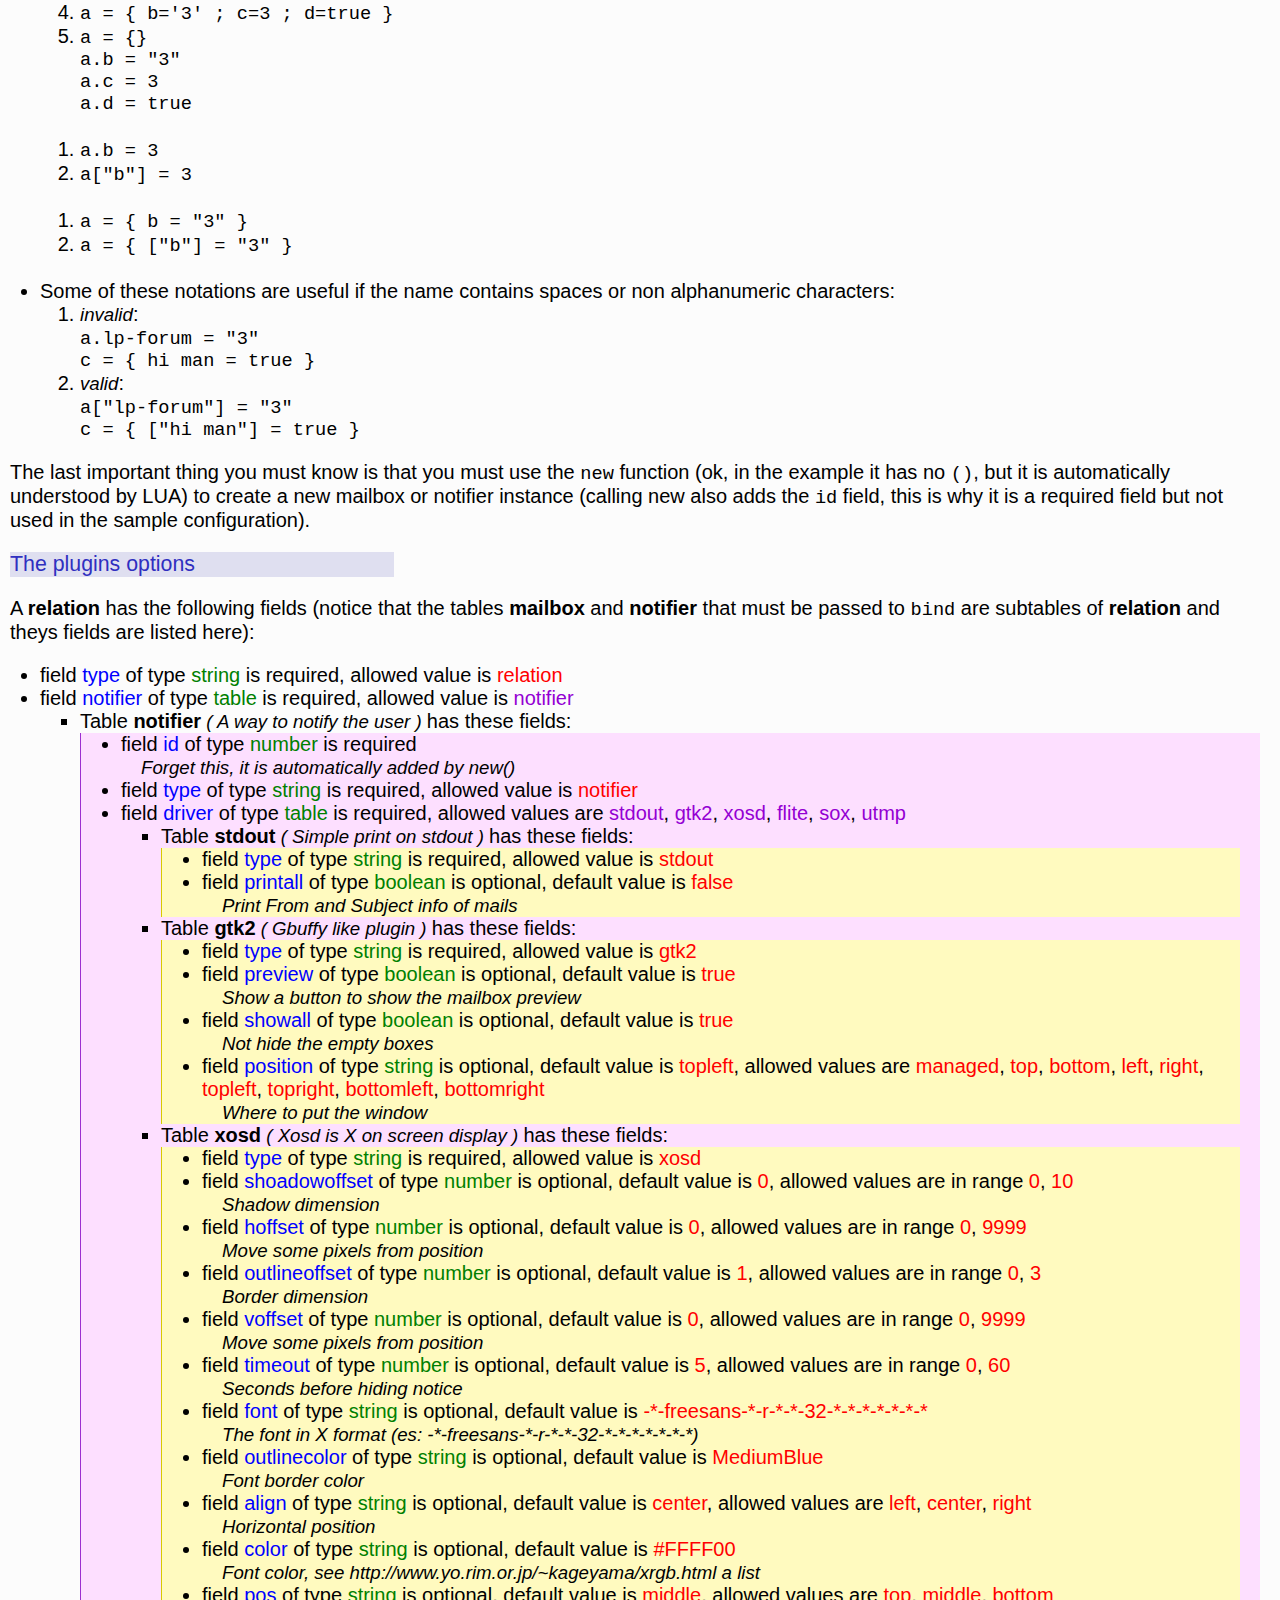
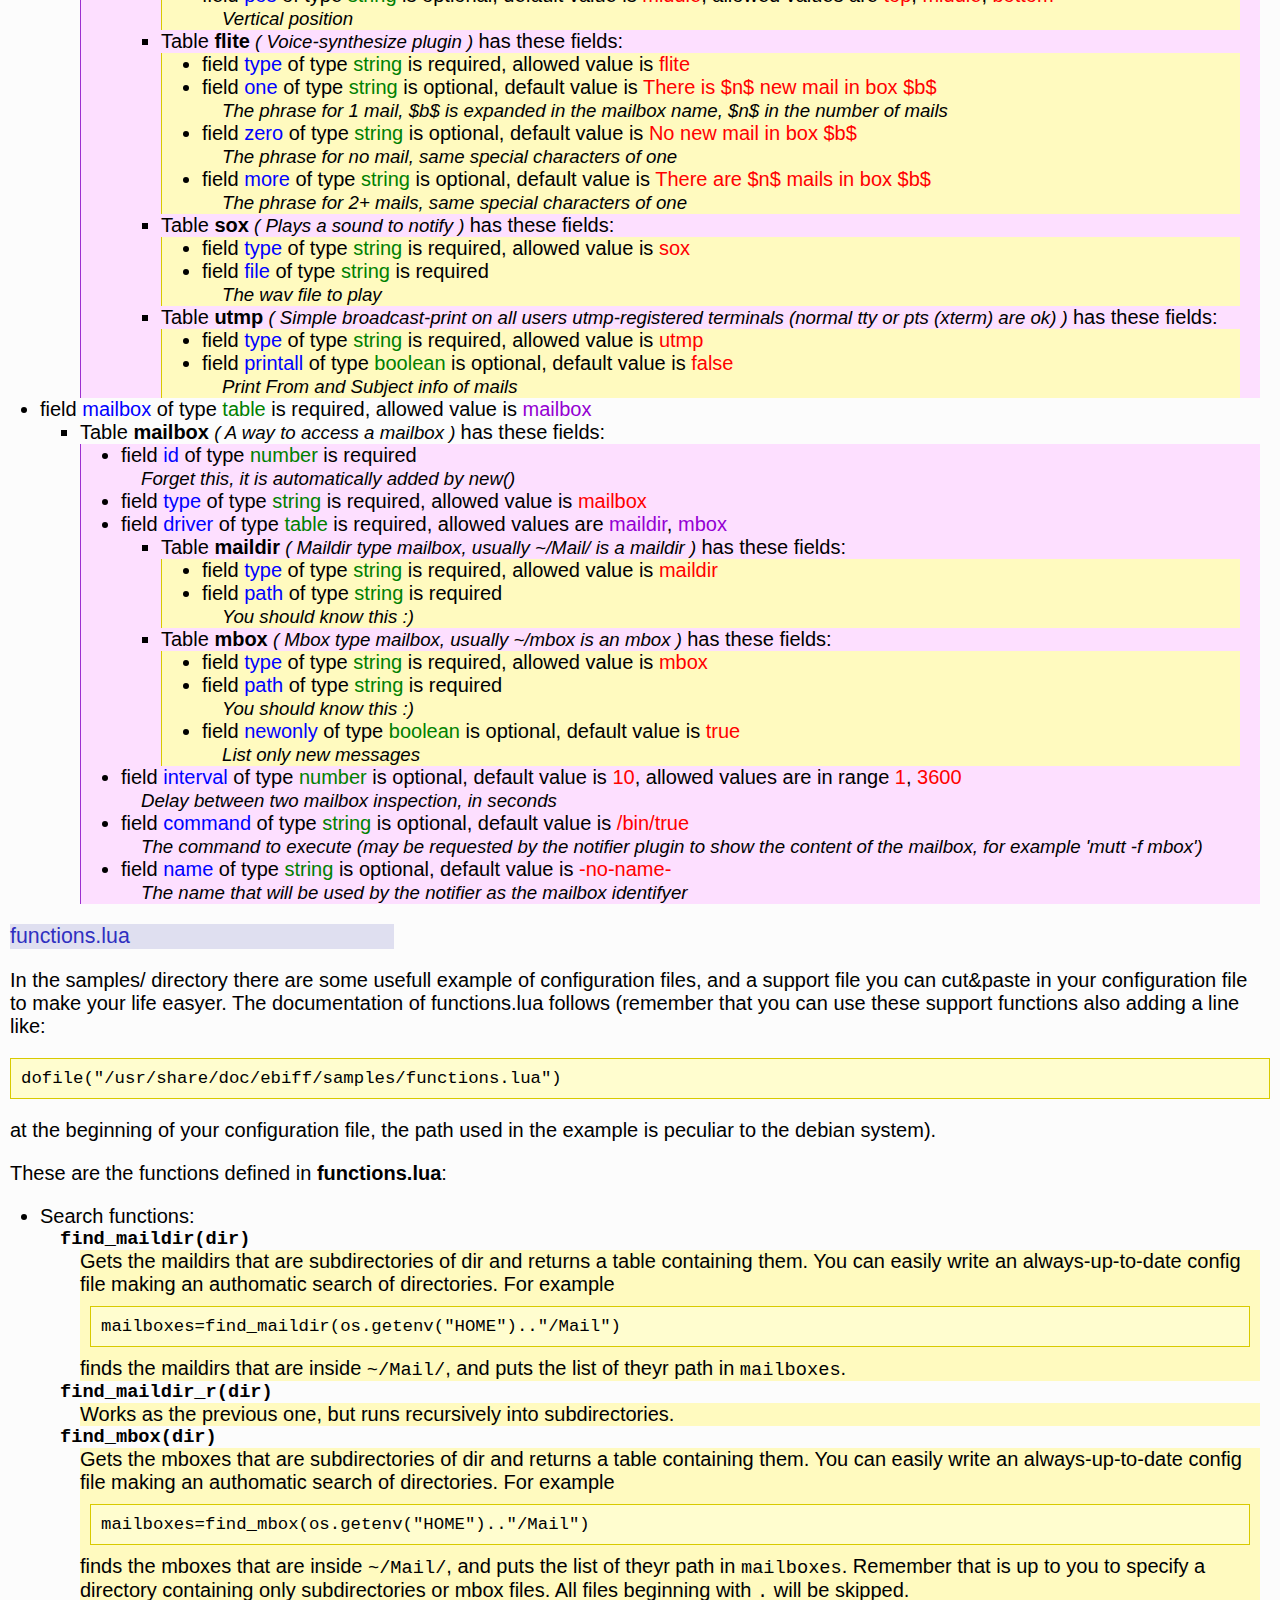
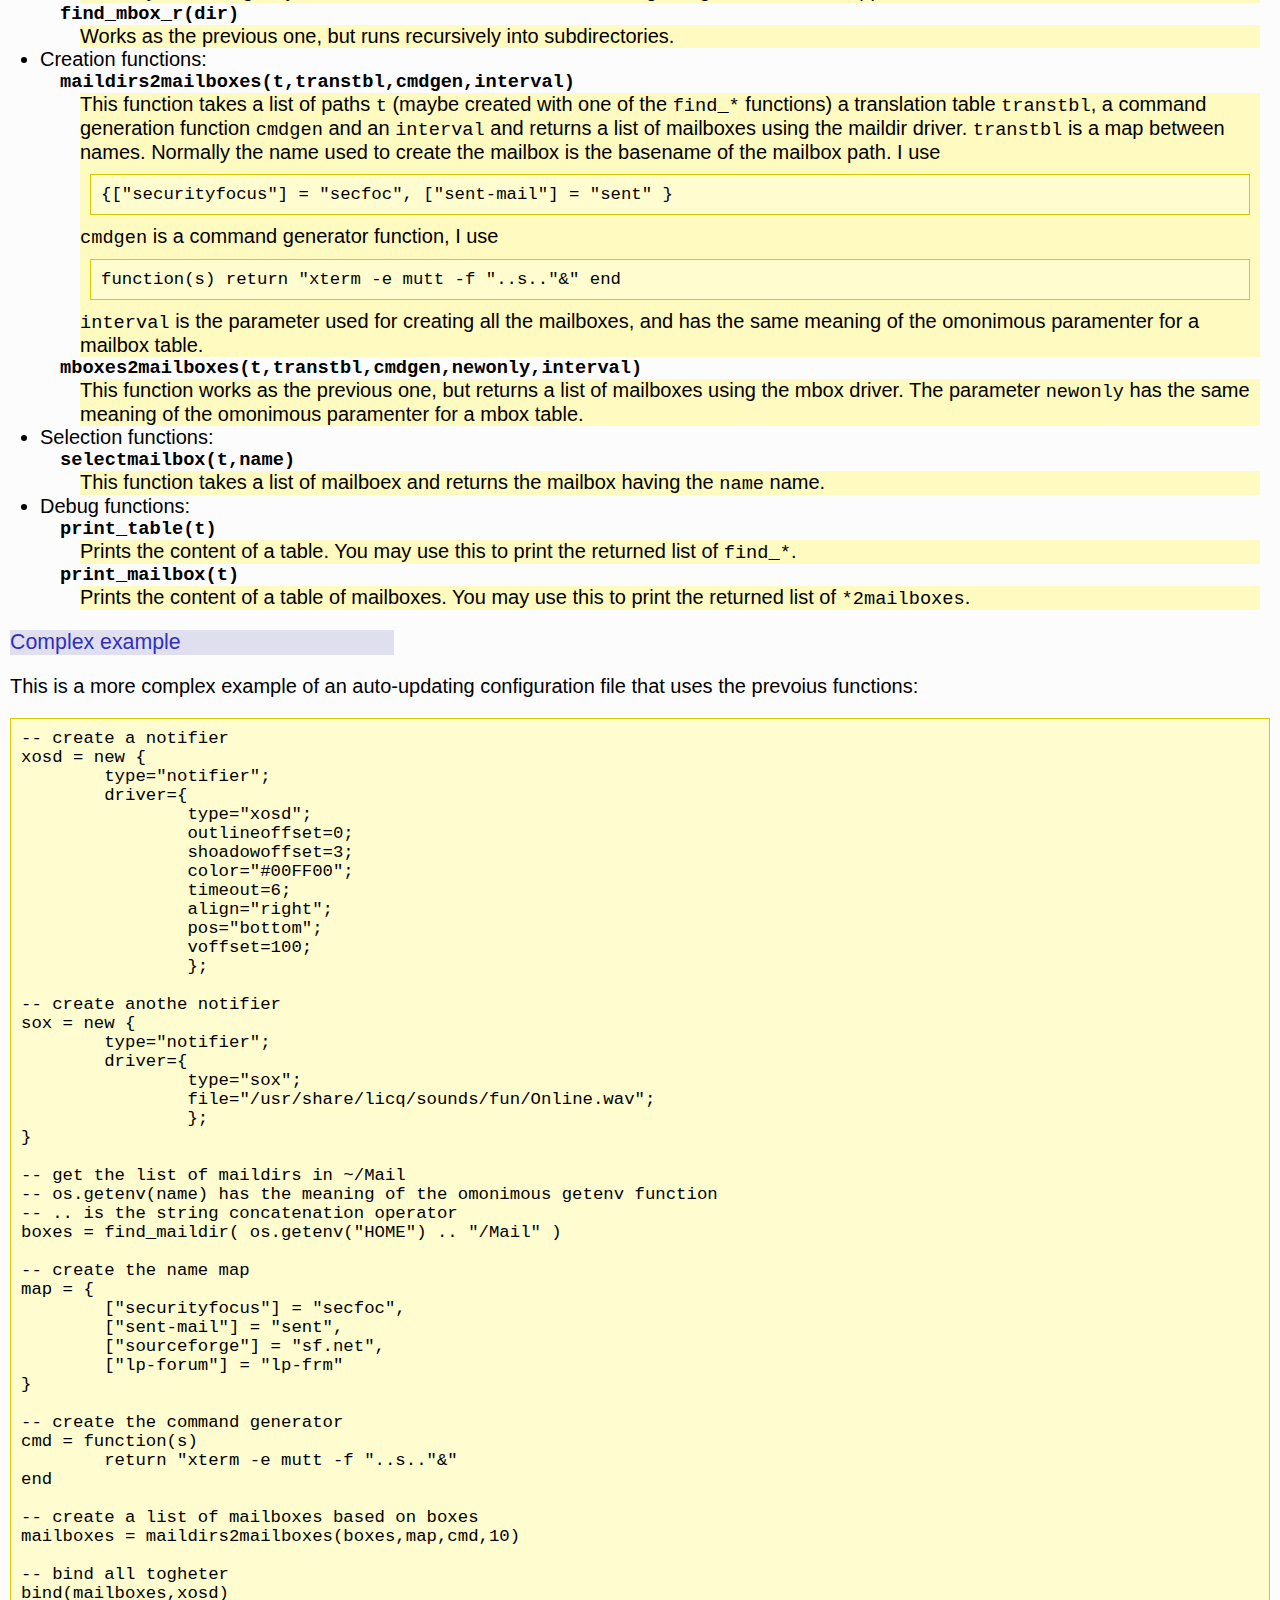
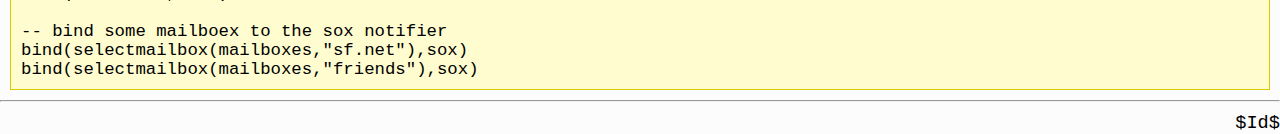
==== commit b81b6da9: "added debug" ====
--- a/ebiff_homepage/homepage/manual.html
+++ b/ebiff_homepage/homepage/manual.html
@@ -86,9 +86,10 @@
 }
 
 H2 {
-font-size: 18pt;
+font-size: 16pt;
 color:#2f2fc0;
 text-align:left;
+font-weight:normal;
 background-color:#dfdff0;
 margin-left:10px;
 width:30%;
@@ -607,7 +608,7 @@
 			You can easily write an always-up-to-date config
 			file making an authomatic search of 
 			directories. For example
-			<PRE>mailboxes=find_mabox(os.getenv("HOME").."/Mail")</PRE>
+			<PRE>mailboxes=find_mbox(os.getenv("HOME").."/Mail")</PRE>
 			finds the mboxes that are inside <TT>~/Mail/</TT>,
 			and puts the list of theyr path in <TT>mailboxes</TT>.
 			Remember that is up to you to specify a directory 
@@ -658,6 +659,23 @@
 <DD>
 		This function takes a list of mailboex and returns the mailbox
 		having the <TT>name</TT> name.
+		</DD>
+</DL>
+</LI>
+<LI>
+	Debug functions:
+	<DL>
+<DT>print_table(t)</DT>
+<DD>
+		Prints the content of a table. You may use this to print
+		the returned list of <TT>find_*</TT>.
+		</DD>
+<DT>print_mailbox(t)</DT>
+<DD>
+		Prints the content of a table of mailboxes. 
+		You may use this to print
+		the returned list of <TT>*2mailboxes</TT>.
+
 		</DD>
 </DL>
 </LI>
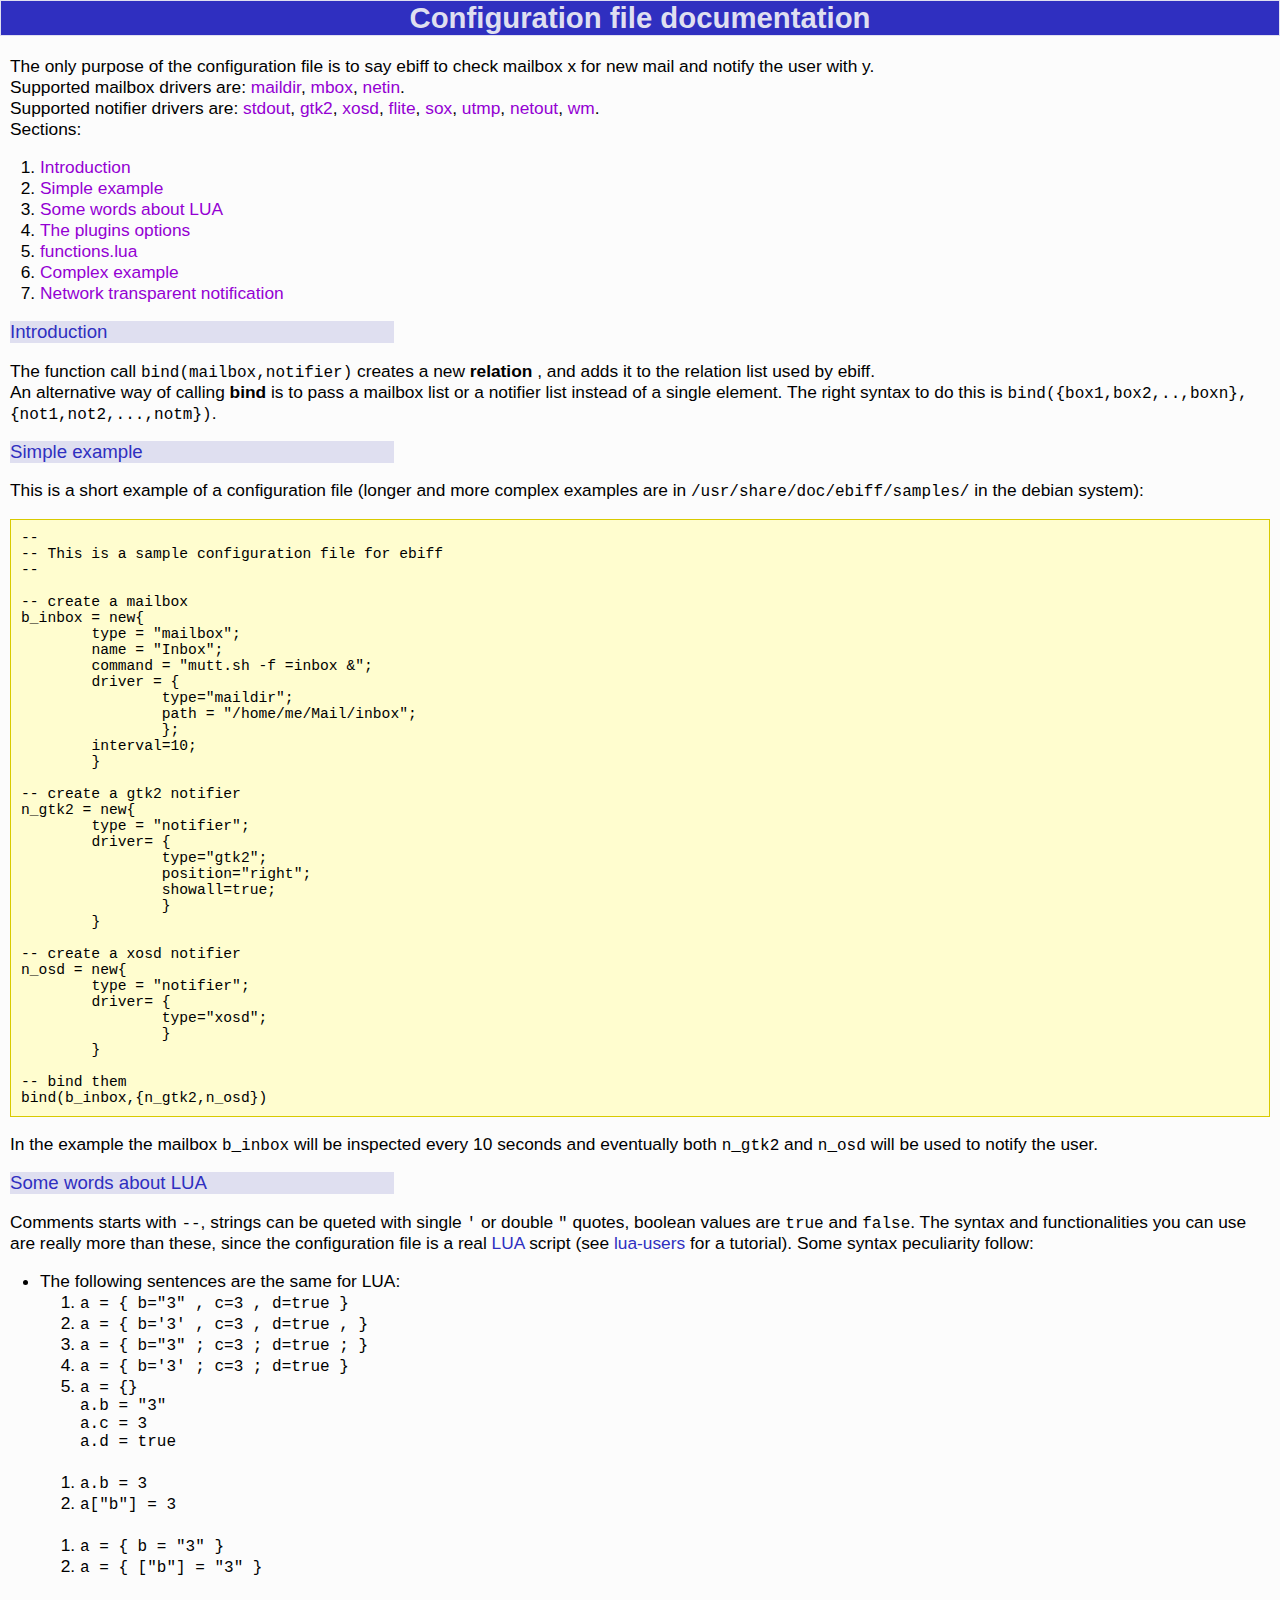
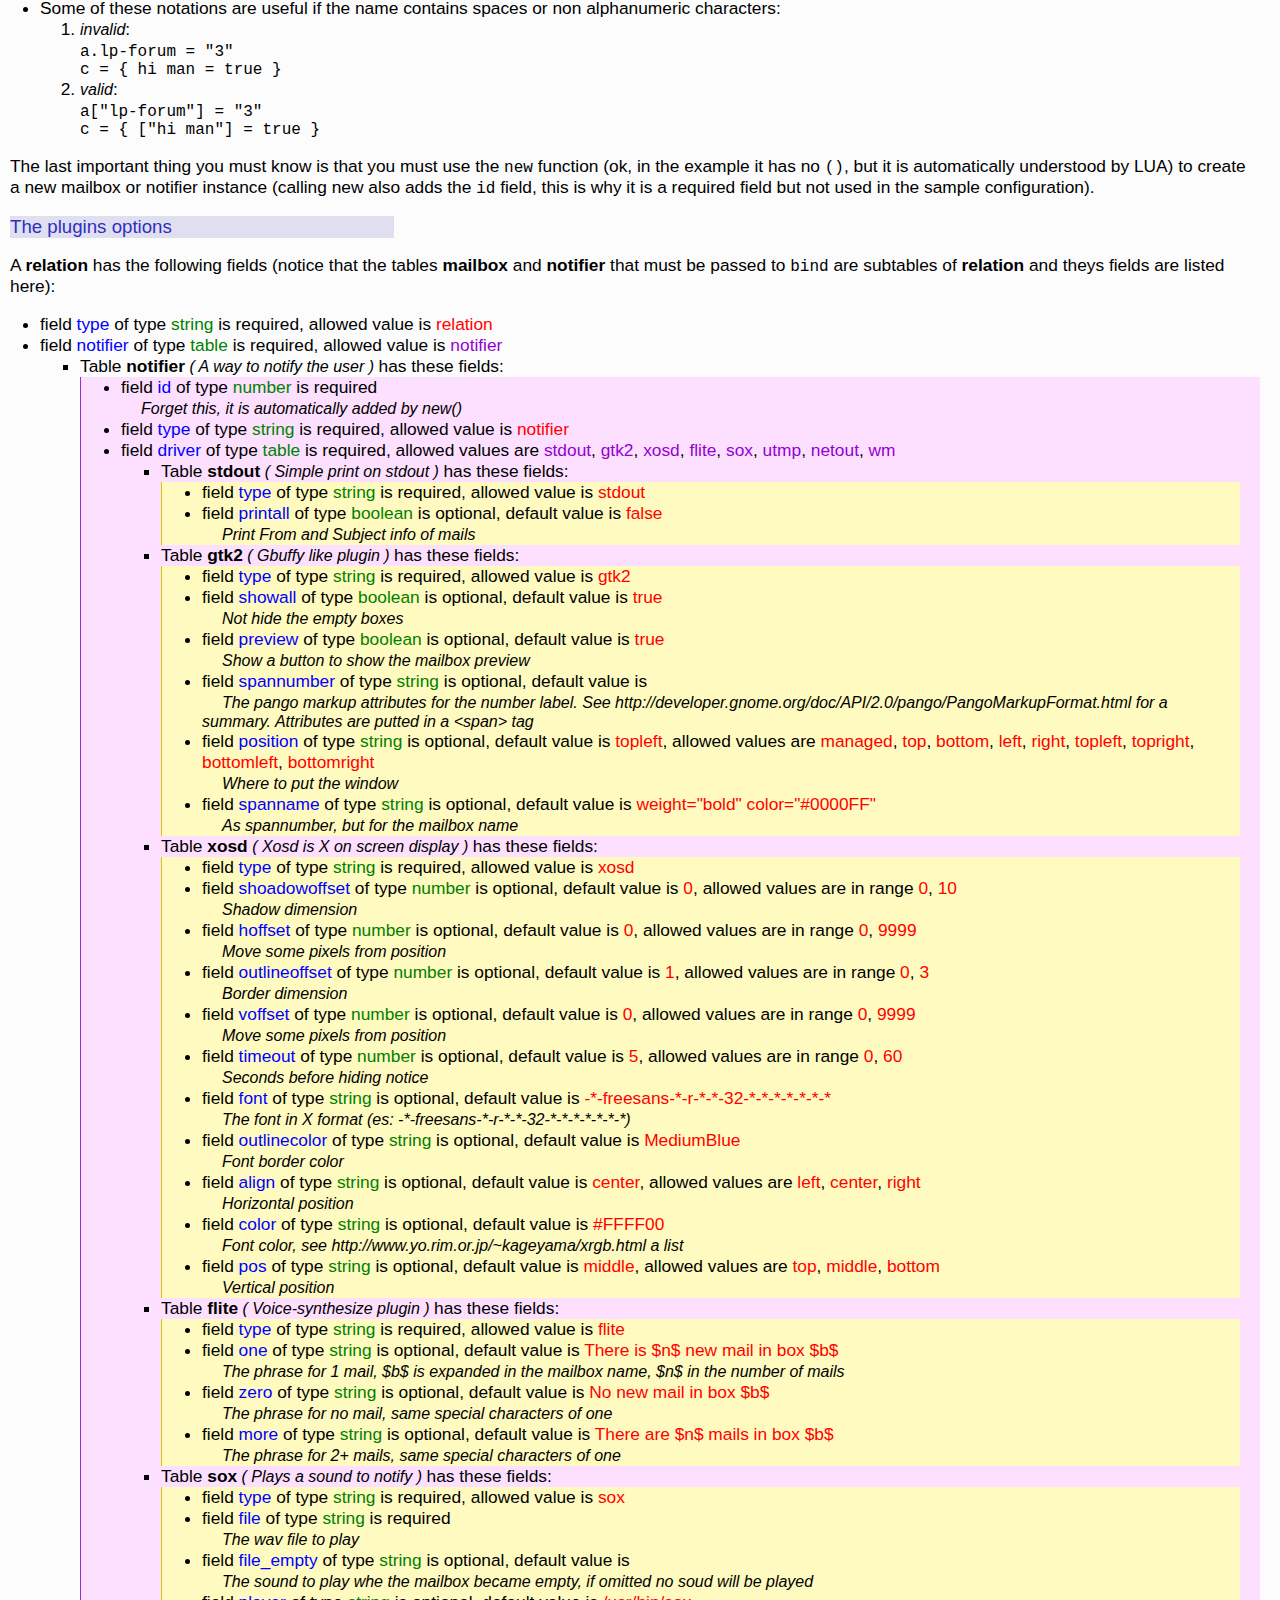
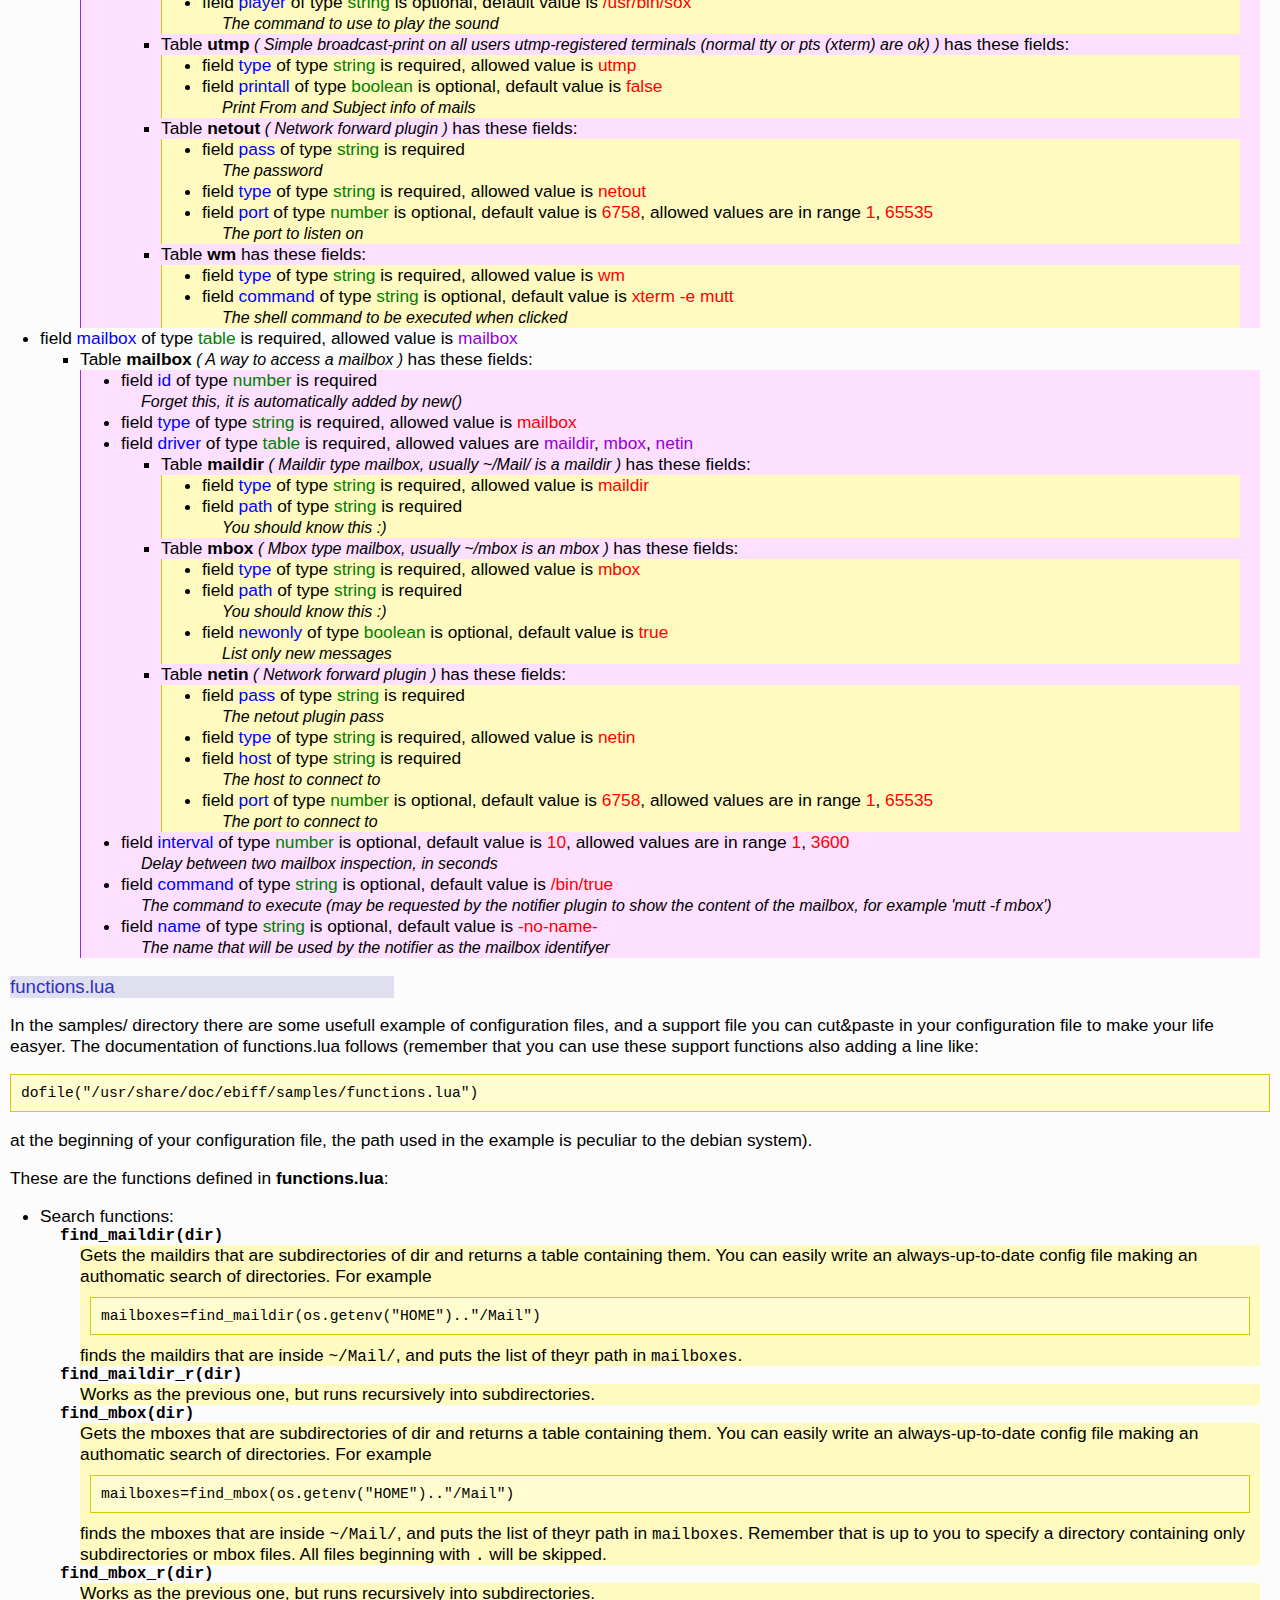
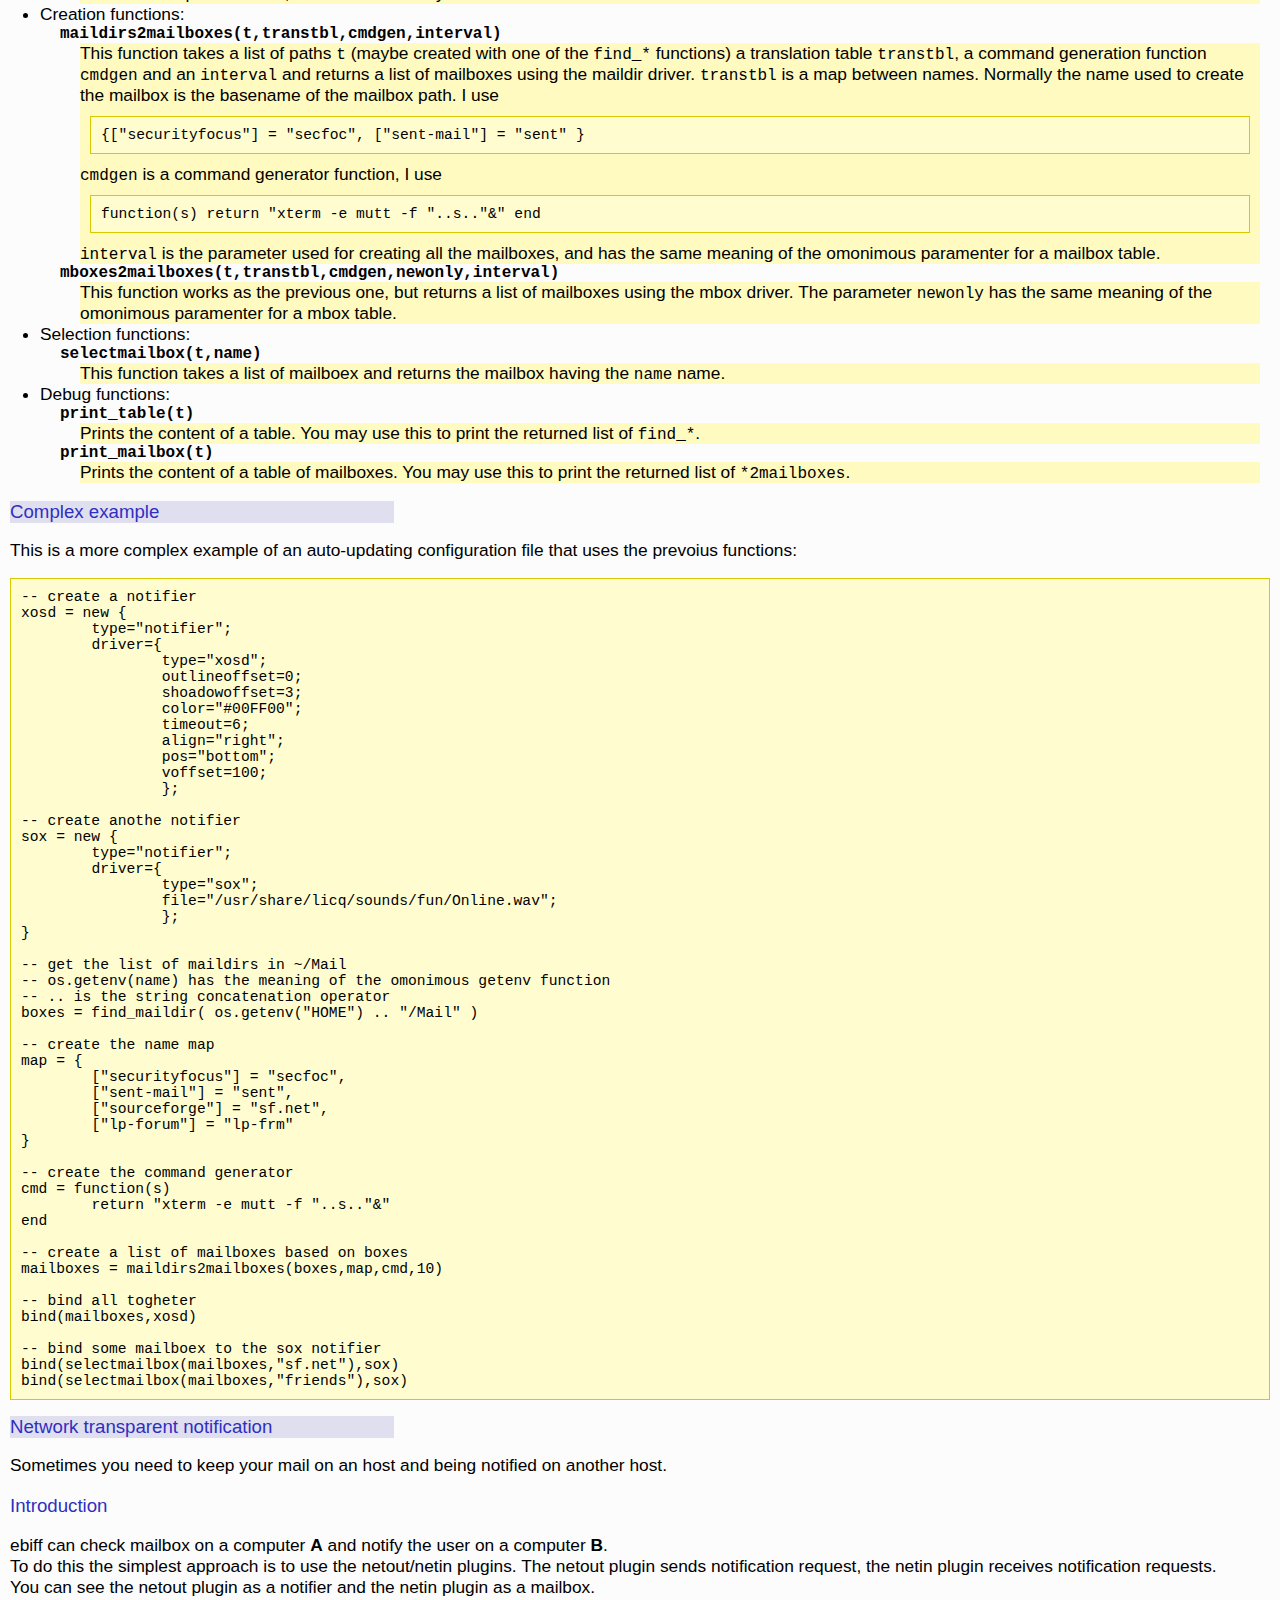
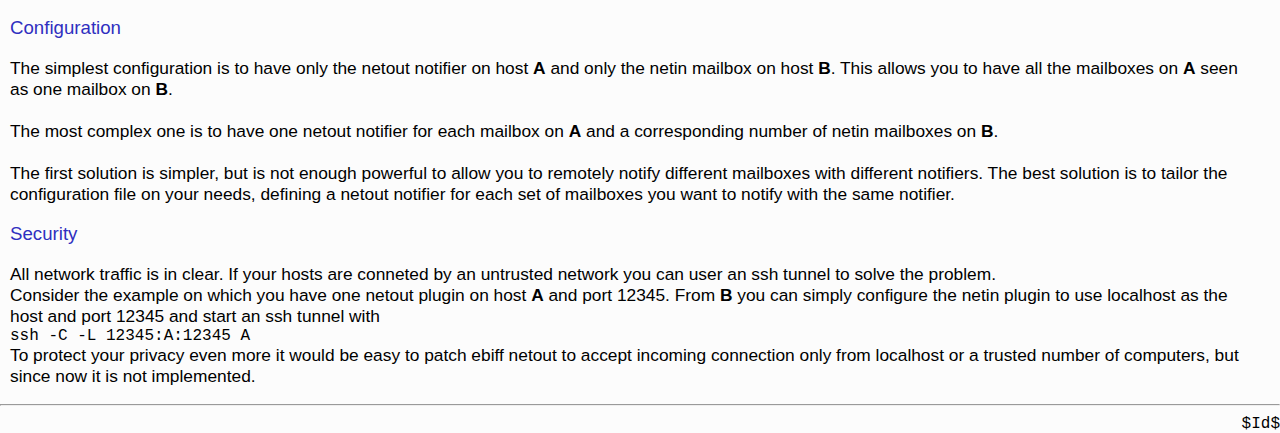
==== commit d5e18917: "fix" ====
--- a/ebiff_homepage/homepage/manual.html
+++ b/ebiff_homepage/homepage/manual.html
@@ -5,17 +5,17 @@
 <style type="text/css">
 
 TT {
-font-size:14pt;
+font-size:12pt;
 font-family:courier;
 }
 
 I {
-font-size:14pt;
+font-size:12pt;
 font-family:helvetica;
 }
 
 PRE {
-font-size:13pt;
+font-size:11pt;
 font-family:courier;
 border-style:solid;
 border-width:1px;
@@ -28,7 +28,7 @@
 body { 
 background-color: #fcfcfc;
 font-family: helvetica,sans-serif;
-font-size:15pt;
+font-size:13pt;
 margin-top:0px;
 margin-bottom:0px;
 margin-left:0px;
@@ -73,7 +73,7 @@
 }
 
 H1 {
-font-size: 24pt;
+font-size: 22pt;
 color:#dfdff0;
 text-align:center;
 border-style:solid;
@@ -86,7 +86,7 @@
 }
 
 H2 {
-font-size: 16pt;
+font-size: 14pt;
 color:#2f2fc0;
 text-align:left;
 font-weight:normal;
@@ -95,6 +95,14 @@
 width:30%;
 }
 
+H3 {
+font-size: 14pt;
+color:#2f2fc0;
+text-align:left;
+font-weight:normal;
+margin-left:10px;
+}
+
 A  {
 color:DarkViolet;
 text-decoration: none;
@@ -136,7 +144,7 @@
 
 UL DL DT {
 font-family:courier,fixed;
-font-size:14pt;
+font-size:12pt;
 font-weight:bold;
 margin-left:20px;
 }
@@ -149,20 +157,21 @@
     The only purpose of the configuration file is to say ebiff to
     check mailbox x for new mail and notify the user with y.<BR>
     Supported mailbox drivers are: 
-    <A HREF="#maildir">maildir</A>, <A HREF="#mbox">mbox</A>.
+    <A HREF="#maildir">maildir</A>, <A HREF="#mbox">mbox</A>, <A HREF="#netin">netin</A>.
     <BR>
     Supported notifier drivers are: 
-    <A HREF="#stdout">stdout</A>, <A HREF="#gtk2">gtk2</A>, <A HREF="#xosd">xosd</A>, <A HREF="#flite">flite</A>, <A HREF="#sox">sox</A>, <A HREF="#utmp">utmp</A>.
+    <A HREF="#stdout">stdout</A>, <A HREF="#gtk2">gtk2</A>, <A HREF="#xosd">xosd</A>, <A HREF="#flite">flite</A>, <A HREF="#sox">sox</A>, <A HREF="#utmp">utmp</A>, <A HREF="#netout">netout</A>, <A HREF="#wm">wm</A>.
     <BR>
     Sections:
     </P>
 <OL>
 <LI><A HREF="#intro">Introduction</A></LI>
 <LI><A HREF="#simple">Simple example</A></LI>
-<LI><A HREF="#lua">Some on LUA</A></LI>
+<LI><A HREF="#lua">Some words about LUA</A></LI>
 <LI><A HREF="#plugins">The plugins options</A></LI>
 <LI><A HREF="#functions">functions.lua</A></LI>
 <LI><A HREF="#complex">Complex example</A></LI>
+<LI><A HREF="#net">Network transparent notification</A></LI>
 </OL>
 <H2 ID="intro">Introduction</H2>
 <P>
@@ -221,7 +230,7 @@
     10 seconds and eventually both <TT>n_gtk2</TT> and <TT>n_osd</TT>
     will be used to notify the user.<BR>
 </P>
-<H2 ID="lua">Some on LUA</H2>
+<H2 ID="lua">Some words about LUA</H2>
 <P>
     Comments starts with <TT>--</TT>, strings can be queted with
     single <TT>'</TT> or double <TT>"</TT> quotes, boolean values are 
@@ -310,7 +319,7 @@
 <li>
 field <FONT color="blue">driver</FONT>
 of type <FONT color="green">table</FONT>
-is required, allowed values are <FONT color="DarkViolet">stdout</FONT>, <FONT color="DarkViolet">gtk2</FONT>, <FONT color="DarkViolet">xosd</FONT>, <FONT color="DarkViolet">flite</FONT>, <FONT color="DarkViolet">sox</FONT>, <FONT color="DarkViolet">utmp</FONT><ul>
+is required, allowed values are <FONT color="DarkViolet">stdout</FONT>, <FONT color="DarkViolet">gtk2</FONT>, <FONT color="DarkViolet">xosd</FONT>, <FONT color="DarkViolet">flite</FONT>, <FONT color="DarkViolet">sox</FONT>, <FONT color="DarkViolet">utmp</FONT>, <FONT color="DarkViolet">netout</FONT>, <FONT color="DarkViolet">wm</FONT><ul>
 <li>
 <DIV ID="stdout">
     Table <B>stdout</B><I> ( Simple print on stdout ) </I>
@@ -339,19 +348,29 @@
 is required, allowed value is <FONT color="red">gtk2</FONT>
 </li>
 <li>
+field <FONT color="blue">showall</FONT>
+of type <FONT color="green">boolean</FONT>
+is optional, default value is <FONT color="red">true</FONT><BR><I style="margin-left:20px;">Not hide the empty boxes</I>
+</li>
+<li>
 field <FONT color="blue">preview</FONT>
 of type <FONT color="green">boolean</FONT>
 is optional, default value is <FONT color="red">true</FONT><BR><I style="margin-left:20px;">Show a button to show the mailbox preview</I>
 </li>
 <li>
-field <FONT color="blue">showall</FONT>
-of type <FONT color="green">boolean</FONT>
-is optional, default value is <FONT color="red">true</FONT><BR><I style="margin-left:20px;">Not hide the empty boxes</I>
+field <FONT color="blue">spannumber</FONT>
+of type <FONT color="green">string</FONT>
+is optional, default value is <FONT color="red"></FONT><BR><I style="margin-left:20px;">The pango markup attributes for the number label. See http://developer.gnome.org/doc/API/2.0/pango/PangoMarkupFormat.html for a summary. Attributes are putted in a &lt;span&gt; tag</I>
 </li>
 <li>
 field <FONT color="blue">position</FONT>
 of type <FONT color="green">string</FONT>
 is optional, default value is <FONT color="red">topleft</FONT>, allowed values are <FONT color="red">managed</FONT>, <FONT color="red">top</FONT>, <FONT color="red">bottom</FONT>, <FONT color="red">left</FONT>, <FONT color="red">right</FONT>, <FONT color="red">topleft</FONT>, <FONT color="red">topright</FONT>, <FONT color="red">bottomleft</FONT>, <FONT color="red">bottomright</FONT><BR><I style="margin-left:20px;">Where to put the window</I>
+</li>
+<li>
+field <FONT color="blue">spanname</FONT>
+of type <FONT color="green">string</FONT>
+is optional, default value is <FONT color="red">weight="bold" color="#0000FF"</FONT><BR><I style="margin-left:20px;">As spannumber, but for the mailbox name</I>
 </li>
 </ul>
 </li>
@@ -458,6 +477,16 @@
 field <FONT color="blue">file</FONT>
 of type <FONT color="green">string</FONT>
 is required<BR><I style="margin-left:20px;">The wav file to play</I>
+</li>
+<li>
+field <FONT color="blue">file_empty</FONT>
+of type <FONT color="green">string</FONT>
+is optional, default value is <FONT color="red"></FONT><BR><I style="margin-left:20px;">The sound to play whe the mailbox became empty, if omitted no soud will be played</I>
+</li>
+<li>
+field <FONT color="blue">player</FONT>
+of type <FONT color="green">string</FONT>
+is optional, default value is <FONT color="red">/usr/bin/sox</FONT><BR><I style="margin-left:20px;">The command to use to play the sound</I>
 </li>
 </ul>
 </li>
@@ -475,6 +504,45 @@
 field <FONT color="blue">printall</FONT>
 of type <FONT color="green">boolean</FONT>
 is optional, default value is <FONT color="red">false</FONT><BR><I style="margin-left:20px;">Print From and Subject info of mails</I>
+</li>
+</ul>
+</li>
+<li>
+<DIV ID="netout">
+    Table <B>netout</B><I> ( Network forward plugin ) </I>
+    has these fields:</DIV>
+<ul>
+<li>
+field <FONT color="blue">pass</FONT>
+of type <FONT color="green">string</FONT>
+is required<BR><I style="margin-left:20px;">The password</I>
+</li>
+<li>
+field <FONT color="blue">type</FONT>
+of type <FONT color="green">string</FONT>
+is required, allowed value is <FONT color="red">netout</FONT>
+</li>
+<li>
+field <FONT color="blue">port</FONT>
+of type <FONT color="green">number</FONT>
+is optional, default value is <FONT color="red">6758</FONT>, allowed values are in range <FONT color="red">1</FONT>, <FONT color="red">65535</FONT><BR><I style="margin-left:20px;">The port to listen on</I>
+</li>
+</ul>
+</li>
+<li>
+<DIV ID="wm">
+    Table <B>wm</B>
+    has these fields:</DIV>
+<ul>
+<li>
+field <FONT color="blue">type</FONT>
+of type <FONT color="green">string</FONT>
+is required, allowed value is <FONT color="red">wm</FONT>
+</li>
+<li>
+field <FONT color="blue">command</FONT>
+of type <FONT color="green">string</FONT>
+is optional, default value is <FONT color="red">xterm -e mutt</FONT><BR><I style="margin-left:20px;">The shell command to be executed when clicked</I>
 </li>
 </ul>
 </li>
@@ -504,7 +572,7 @@
 <li>
 field <FONT color="blue">driver</FONT>
 of type <FONT color="green">table</FONT>
-is required, allowed values are <FONT color="DarkViolet">maildir</FONT>, <FONT color="DarkViolet">mbox</FONT><ul>
+is required, allowed values are <FONT color="DarkViolet">maildir</FONT>, <FONT color="DarkViolet">mbox</FONT>, <FONT color="DarkViolet">netin</FONT><ul>
 <li>
 <DIV ID="maildir">
     Table <B>maildir</B><I> ( Maildir type mailbox, usually ~/Mail/ is a maildir ) </I>
@@ -541,6 +609,33 @@
 field <FONT color="blue">newonly</FONT>
 of type <FONT color="green">boolean</FONT>
 is optional, default value is <FONT color="red">true</FONT><BR><I style="margin-left:20px;">List only new messages</I>
+</li>
+</ul>
+</li>
+<li>
+<DIV ID="netin">
+    Table <B>netin</B><I> ( Network forward plugin ) </I>
+    has these fields:</DIV>
+<ul>
+<li>
+field <FONT color="blue">pass</FONT>
+of type <FONT color="green">string</FONT>
+is required<BR><I style="margin-left:20px;">The netout plugin pass</I>
+</li>
+<li>
+field <FONT color="blue">type</FONT>
+of type <FONT color="green">string</FONT>
+is required, allowed value is <FONT color="red">netin</FONT>
+</li>
+<li>
+field <FONT color="blue">host</FONT>
+of type <FONT color="green">string</FONT>
+is required<BR><I style="margin-left:20px;">The host to connect to</I>
+</li>
+<li>
+field <FONT color="blue">port</FONT>
+of type <FONT color="green">number</FONT>
+is optional, default value is <FONT color="red">6758</FONT>, allowed values are in range <FONT color="red">1</FONT>, <FONT color="red">65535</FONT><BR><I style="margin-left:20px;">The port to connect to</I>
 </li>
 </ul>
 </li>
@@ -735,6 +830,46 @@
 -- bind some mailboex to the sox notifier
 bind(selectmailbox(mailboxes,"sf.net"),sox)
 bind(selectmailbox(mailboxes,"friends"),sox)</PRE>
+<H2 ID="net">Network transparent notification</H2>
+<P>
+   Sometimes you need to keep your mail on an host and being notified on 
+   another host.
+   </P>
+<H3>Introduction</H3>
+<p>
+   ebiff can check mailbox on a computer <B>A</B> and notify the 
+   user on a computer <B>B</B>.<BR>
+   To do this the simplest approach is to use the netout/netin plugins.
+   The netout plugin sends notification request, the netin plugin receives 
+   notification requests.<BR> 
+   You can see the netout plugin as a notifier and
+   the netin plugin as a mailbox.
+   </p>
+<H3>Configuration</H3>
+<p>
+   The simplest configuration is to have only the netout notifier on host 
+   <B>A</B> and only the netin mailbox on host <B>B</B>. This allows you
+   to have all the mailboxes on <B>A</B> seen as one mailbox on <B>B</B>.<BR><BR>
+   The most complex one is to have one netout notifier for each mailbox on 
+   <B>A</B> and a corresponding number of netin mailboxes on <B>B</B>.<BR><BR>
+   The first solution is simpler, but is not enough powerful to allow you
+   to remotely notify different mailboxes with different notifiers. The best
+   solution is to tailor the configuration file on your needs, defining a 
+   netout notifier for each set of mailboxes you want to notify with the 
+   same notifier.
+   </p>
+<H3>Security</H3>
+<P>
+   All network traffic is in clear. If your hosts are conneted by an untrusted
+   network you can user an ssh tunnel to solve the problem.<BR>
+   Consider the example on which you have one netout plugin on host <B>A</B>
+   and port 12345.
+   From <B>B</B> you can simply configure the netin plugin to use localhost 
+   as the host and port 12345 and start an ssh tunnel with<BR><tt>ssh -C -L 12345:A:12345 A</tt><BR> To protect your privacy even more it 
+   would be easy to patch ebiff netout to accept incoming connection only from 
+   localhost or a trusted number of computers, but since now it is not 
+   implemented.
+   </P>
 <HR>
 <div style="text-align:right;"><TT>$Id$</TT></div>
 </body>
